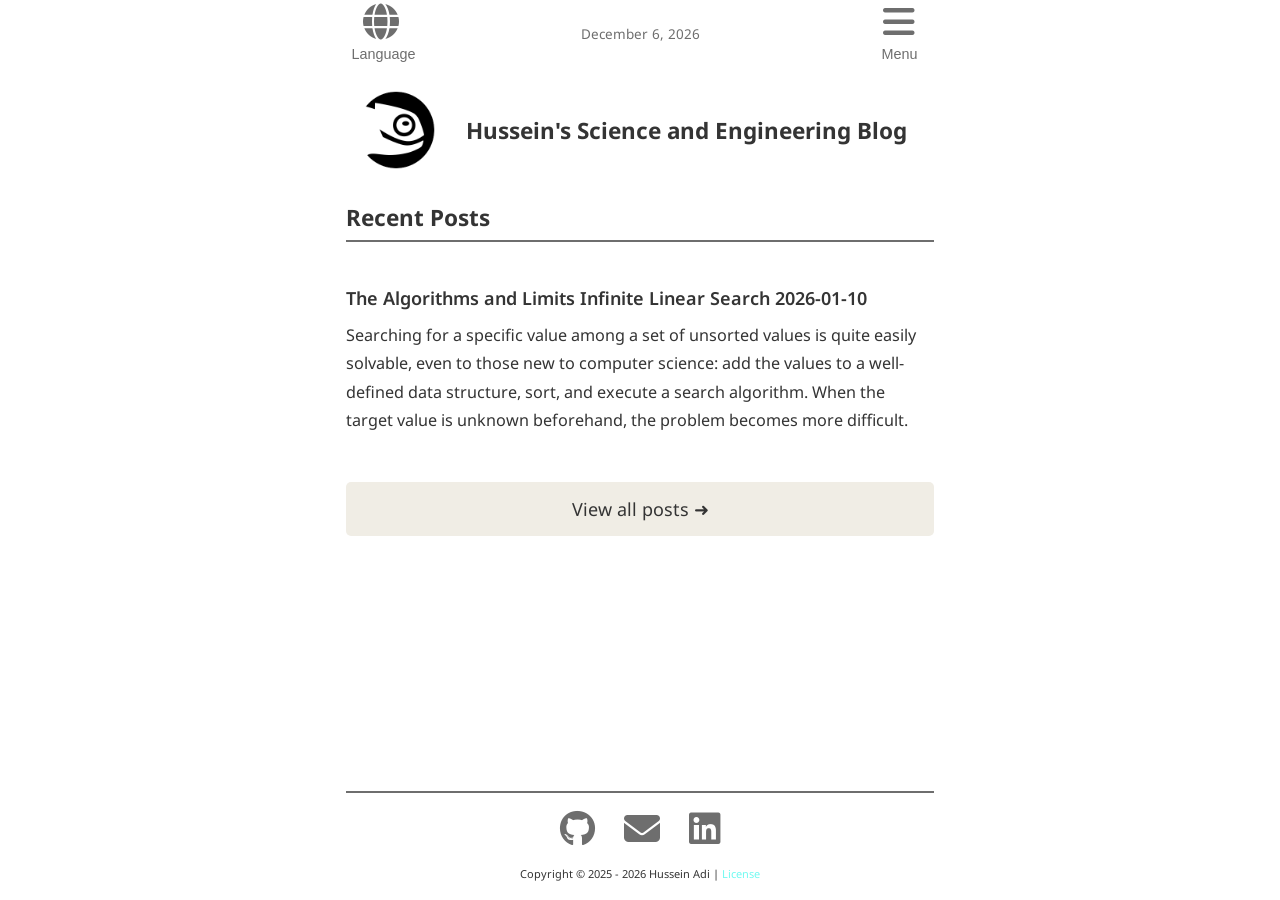
==== index.html @ 56f99940 "Initial commit for v2.6" ====
<!DOCTYPE html>
<html lang="en">
<head>
    
      <meta charset="UTF-8" />
  <meta name="viewport" content="width=device-width, initial-scale=1.0" />
  <meta name="description" content="Software developer." />
  <meta name="author" content="" />

  <meta name="robots" content="nofollow" />

  <link rel="preconnect" href="https://fonts.googleapis.com" />
  <link rel="preconnect" href="https://fonts.gstatic.com" crossorigin />
  <!-- <link
    href="https://fonts.googleapis.com/css2?family=Inter:ital,opsz,wght@0,14..32,100..900;1,14..32,100..900&display=swap"
    rel="stylesheet"
  /> -->

  <link rel="preconnect" href="https://fonts.googleapis.com">
  <link rel="preconnect" href="https://fonts.gstatic.com" crossorigin>
  <link href="https://fonts.googleapis.com/css2?family=Merriweather:ital,opsz,wght@0,18..144,300..900;1,18..144,300..900&display=swap" rel="stylesheet">

  <link href="https://fonts.googleapis.com/css2?family=Noto+Sans&family=Noto+Sans+JP&family=Noto+Sans+Arabic&display=swap" rel="stylesheet">


  <link rel="stylesheet" href="https://cdnjs.cloudflare.com/ajax/libs/font-awesome/6.5.0/css/all.min.css">


  <link
    rel="icon"
    href="/assets/images/favicon.ico"
    type="image/x-icon"
  />
  <link rel="stylesheet" href="/assets/css/main.css" />
  <script defer src="/assets/js/script.js"></script>

    <title>Hussein A &middot Software Developer</title>
</head>
<body>
    <div class="nav">
  <div class="nav-inner">
    
    <!-- Language Dropdown Toggle (Left) -->
    <button class="language-toggle" id="languageToggle" aria-label="Select language">
      <i class="fas fa-globe"></i>
      <div class="menu-icon-label">Language</div>
    </button>

    <a href="/">
      <div id="site-date" class="site-date">
        <!-- January 27, 2026 -->
      </div>
    </a>
    
    <!-- Burger Toggle (Right) -->
    <button class="burger" id="burgerToggle" aria-label="Toggle menu">
      <i class="fas fa-bars"></i>
      <div class="menu-icon-label">Menu</div>
    </button>

  </div>

  <!-- Language Dropdown Menu -->
  <div class="language-menu" id="languageMenu">
    <ul>
      <li><a href="/">English</a></li>
      <li><a href="/de">Deutsch</a></li>
      <!-- <li><a href="/fr">Français</a></li> -->
    </ul>
  </div>
</div>

<!-- Fullscreen Main Navigation Menu -->
<nav class="fullscreen-menu" id="mainMenu">
  <ul id="mainMenuList">
    <li><a href=/>Home</a></li>
    <!-- <li><a href="/experience"></a></li> -->
    <!-- <li><a href="/projects"></a></li> -->
    <li>
      <a href="/about">
      About
      </a>
    </li>
  </ul>
</nav>

    <section id="content">

        <div id="photo-title-container">
        <div class="avatar"
        style="background-image: url('/assets/images/image.png');">
        </div>
        <h1 id="avatar-title">
        Hussein's Science and Engineering Blog
        <br>
        
        </h1>
</div>

        <!--  -->




<div id="posts-container">
  <h1>Recent Posts</h1>
  <div class="hline-grey"></div>

  

    
    <a href="/2026/01/10/cs-dsa-infinite-linear-search-I.html">
      <div class="post-homecard">
          <!-- <div class="post-homecard-image"
          style="">
          </div> -->
        <div class="post-homecard-text">
              <h2 class="post-homecard-title">
                The Algorithms and Limits Infinite Linear Search
                <span style="font-size: var(--tech-font-size-base);">
                  2026-01-10
                </span>
              </h2>
              <p class="show-on-large">Searching for a specific value among a set of unsorted values is quite easily solvable, even to those new to computer science: add the values to a well-defined data structure, sort, and execute a search algorithm. When the target value is unknown beforehand, the problem becomes more difficult.</p>
        </div>
      </div>
    </a>
    

  
  <a href="/posts">
    <div class="lower-button">
        View all posts ➜
    </div>
  </a>
</div> 


    </section>
    <!-- FOOTER BEGIN -->
<div>
  <div class="hline-grey"></div>
  <div class="icon-container">
    <a href="https://github.com/ehrenamt" aria-label="GitHub">
      <i class="fab fa-github icon"></i>
    </a>
    <a href="mailto:applications.making780@passinbox.com" aria-label="Email">
      <i class="fas fa-envelope icon"></i>
    </a>
    <a href="https://www.linkedin.com/in/husseinca/" aria-label="LinkedIn">
      <i class="fab fa-linkedin icon"></i>
    </a>
  </div>

  <p style="font-size: 11px; padding: 10px 0 15px 0; text-align: center;">Copyright &copy; 2025 - 2026 Hussein Adi | <a href="/copyright"><span class="green-link-text">License</span></a></p>
</div>
<!-- FOOTER END -->

</body>
</html>
---- assets/css/main.css ----
.card-blog-preview{margin:25px 0}.pagination{display:flex;flex-direction:row;justify-content:space-between;width:100%}.pagination-item-wrapper{padding:0;width:33%;text-align:center}.spacer-pagination-bottom{height:10vh}li{list-style:none}.post-image{max-width:100%;height:auto;display:block}.post-title{font-weight:600}.post-content>p>img{display:block;margin:auto;max-width:100%}:root{--language-font-size-base: 1rem;--header-font-size-base: 20px;--introduction-header-font-size: 1.25rem;--card-header-font-size: 1.1rem;--fs-lang: 1rem;font-size:16px;--border-radius-a0: 5px;--body-padding: 20px;--lh-small: 1.75;--clr-bg-a0: #ffffff;--clr-bg-a1: #e1e1e1;--clr-surface-a0: #f0ede5;--clr-link-green: #72faf1;--clr-border-a0: #d3d3d3;--clr-font-a0: #1e1e1e;--clr-font-a0: #343434;--clr-font-a1: #6e6e6e;--clr-icon-a1: #6e6e6e}html{height:100%;width:100%;margin:0;padding:0;font-size:16px;font-family:"Noto Sans", "Noto Sans JP", "Noto Sans Arabic", sans-serif;font-optical-sizing:auto;font-style:normal;line-height:2;background-color:var(--clr-bg-a0);scroll-behavior:smooth;color:var(--clr-font-a0)}a{text-decoration:none;color:var(--clr-font-a0);padding:0;margin:0}h1,h2,h3,h4,h5,h6,.h1,.h2,.h3,.h4,.h5,.h6{margin-top:0;margin-bottom:0;color:var(--clr-font-a0);font-weight:600}.highlight table td{padding:5px}.highlight table pre{margin:0}.highlight .c,.highlight .ch,.highlight .cd,.highlight .cpf{color:#5e5d83;font-style:italic}.highlight .cm{color:#5e5d83;font-style:italic}.highlight .c1{color:#5e5d83;font-style:italic}.highlight .cp{color:#465457;font-weight:bold}.highlight .cs{color:#465457;font-weight:bold;font-style:italic}.highlight .err{color:#f8f8f2;background-color:#403d3d}.highlight .gi{color:#a6e22e}.highlight .gd{color:#f92672}.highlight .ge{color:#1b1d1e;font-style:italic}.highlight .gr{color:#f92672}.highlight .gt{color:#f92672}.highlight .gh{color:#403d3d}.highlight .go{color:#403d3d}.highlight .gp{color:#66d9ef}.highlight .gs{font-weight:bold}.highlight .gu{color:#465457}.highlight .k,.highlight .kv{color:#66d9ef;font-weight:bold}.highlight .kc{color:#66d9ef;font-weight:bold}.highlight .kd{color:#66d9ef;font-weight:bold}.highlight .kp{color:#66d9ef;font-weight:bold}.highlight .kr{color:#66d9ef;font-weight:bold}.highlight .kt{color:#66d9ef;font-weight:bold}.highlight .kn{color:#f92672;font-weight:bold}.highlight .ow{color:#f92672;font-weight:bold}.highlight .o{color:#f92672;font-weight:bold}.highlight .mf{color:#af87ff}.highlight .mh{color:#af87ff}.highlight .il{color:#af87ff}.highlight .mi{color:#af87ff}.highlight .mo{color:#af87ff}.highlight .m,.highlight .mb,.highlight .mx{color:#af87ff}.highlight .se{color:#af87ff}.highlight .sb{color:#d7d787}.highlight .sc{color:#d7d787}.highlight .sd{color:#d7d787}.highlight .s2{color:#d7d787}.highlight .sh{color:#d7d787}.highlight .si{color:#d7d787}.highlight .sx{color:#d7d787}.highlight .sr{color:#d7d787}.highlight .s1{color:#d7d787}.highlight .ss{color:#d7d787}.highlight .s,.highlight .sa,.highlight .dl{color:#d7d787}.highlight .na{color:#a6e22e}.highlight .nc{color:#a6e22e;font-weight:bold}.highlight .nd{color:#a6e22e;font-weight:bold}.highlight .ne{color:#a6e22e;font-weight:bold}.highlight .nf,.highlight .fm{color:#a6e22e;font-weight:bold}.highlight .no{color:#66d9ef}.highlight .bp{color:#f8f8f2}.highlight .nb{color:#f8f8f2}.highlight .ni{color:#f8f8f2}.highlight .nn{color:#f8f8f2}.highlight .vc{color:#f8f8f2}.highlight .vg{color:#f8f8f2}.highlight .vi{color:#f8f8f2}.highlight .nv,.highlight .vm{color:#f8f8f2}.highlight .w{color:#f8f8f2}.highlight .nl{color:#f8f8f2;font-weight:bold}.highlight .nt{color:#f92672}.highlight{color:#f8f8f2;background-color:#1b1d1e}code{max-width:100%;text-wrap-mode:wrap}.language-toggle{background:none;border:none;color:var(--clr-icon-a1);cursor:pointer;font-size:2rem;width:70px}i.fas,i.fab{font-size:2rem}.language-menu{position:absolute;top:50px;left:var(--body-padding);border-radius:6px;box-shadow:0 4px 10px rgba(0,0,0,0.2);max-height:0;opacity:0;overflow:hidden;transition:all 0.3s ease;z-index:999;background-color:var(--clr-bg-a0)}.language-menu ul{list-style:none;margin:0;padding:0.5rem 0}.language-menu li a{display:block;padding:0.5rem 1rem;text-decoration:none;transition:all 0.05s ease-in-out;color:var(--clr-font-a0)}.language-menu li a:hover{background-color:#f0f0f0}.burger{background:none;border:none;font-size:2rem;color:var(--clr-icon-a1);cursor:pointer;width:70px}.fullscreen-menu{position:fixed;top:0;left:0;height:100vh;width:100%;background-color:white;color:var(--clr-font-a0);display:flex;align-items:center;justify-content:center;transform:translateY(-100%);transition:transform 0.4s ease-in-out;z-index:900}.fullscreen-menu ul{list-style:none;padding:0;text-align:center}.fullscreen-menu li{margin:1rem 0}.fullscreen-menu a{color:var(--clr-font-a0);text-decoration:none;font-size:1.5rem;transition:all 0.3s ease-in-out}.fullscreen-menu a:hover{color:#72faf1}body.language-open .language-menu{max-height:300px;opacity:1}body.menu-open .fullscreen-menu{transform:translateY(0)}.menu-icon-label{margin-top:2px;font-size:0.8rem}.site-date{text-align:center;font-size:0.75rem;padding-top:4px;flex:1;color:var(--clr-font-a1)}.footer-spacer{height:30px;width:100%}.icon{margin:0 12px;font-size:22px;color:var(--clr-icon-a1)}.icon-container{text-align:center;margin:1rem 0 0 0}body{min-height:100dvh;padding:0;margin:0;padding-left:var(--body-padding);padding-right:var(--body-padding);color:var(--clr-font-a0);overflow-x:hidden;scroll-behavior:smooth;display:flex;flex-direction:column;flex:1}h1{margin:0;font-weight:700;font-size:var(--introduction-header-font-size);color:var(--clr-font-a0);position:relative}h2{margin:0;font-weight:600;font-size:var(--fs-home-card-header);color:var(--clr-font-a0)}p{font-weight:400;font-size:0.9rem;color:var(--clr-font-a0);position:relative;margin:0;padding-top:7px;padding-bottom:7px}p.jp{font-weight:400;letter-spacing:2px}.nav{position:fixed;top:0;left:0;width:100%;display:flex;flex-direction:column;justify-content:center;background-color:var(--sheer-bg);backdrop-filter:blur(20px);-webkit-backdrop-filter:blur(20px);z-index:1000}.nav-inner{display:flex;align-items:center;justify-content:space-between;padding-left:var(--body-padding);padding-right:var(--body-padding);height:64px}section#content{box-sizing:border-box;height:100%;width:100%;padding-top:60px;padding-bottom:50px;display:flex;flex-direction:column;flex:1}#photo-title-container{display:flex;flex-direction:row;margin-bottom:20px;margin-top:50px}.avatar{width:75px;height:75px;border-radius:50%;background-size:cover;background-position:left;background-repeat:no-repeat;display:inline-block;margin-right:20px;flex-shrink:0}#avatar-title{margin:auto 0}li.language-selector-item{padding-left:5px;padding-right:5px}.hline-grey{min-height:2px;height:2px;padding:0;margin:0;background-color:var(--clr-icon-a1)}.spacer{height:20vh;width:100%}.lower-button{margin:1rem auto;padding:0.5rem 1rem;background-color:var(--clr-surface-a0);border-radius:var(--border-radius-a0);font-size:var(--fs-home-card-header);text-align:center}body.language-open .language-menu{max-height:300px;opacity:1}body.menu-open .fullscreen-menu{transform:translateY(0)}.green-link-text{color:var(--clr-link-green)}.post-homecard{margin:2rem 0}@media (min-width: 992px){:root{font-size:18px;--body-padding: clamp(140px, 27vw, 4000px)}body{padding-left:var(--body-padding);padding-right:var(--body-padding)}section#content{padding-top:80px}.vertical-section{padding-top:16px}#photo-title-container{margin-top:0px;margin-bottom:15px}.avatar{height:100px;width:100px}.post-homecard{margin:2.25rem 0;line-height:var(--lh-small)}}
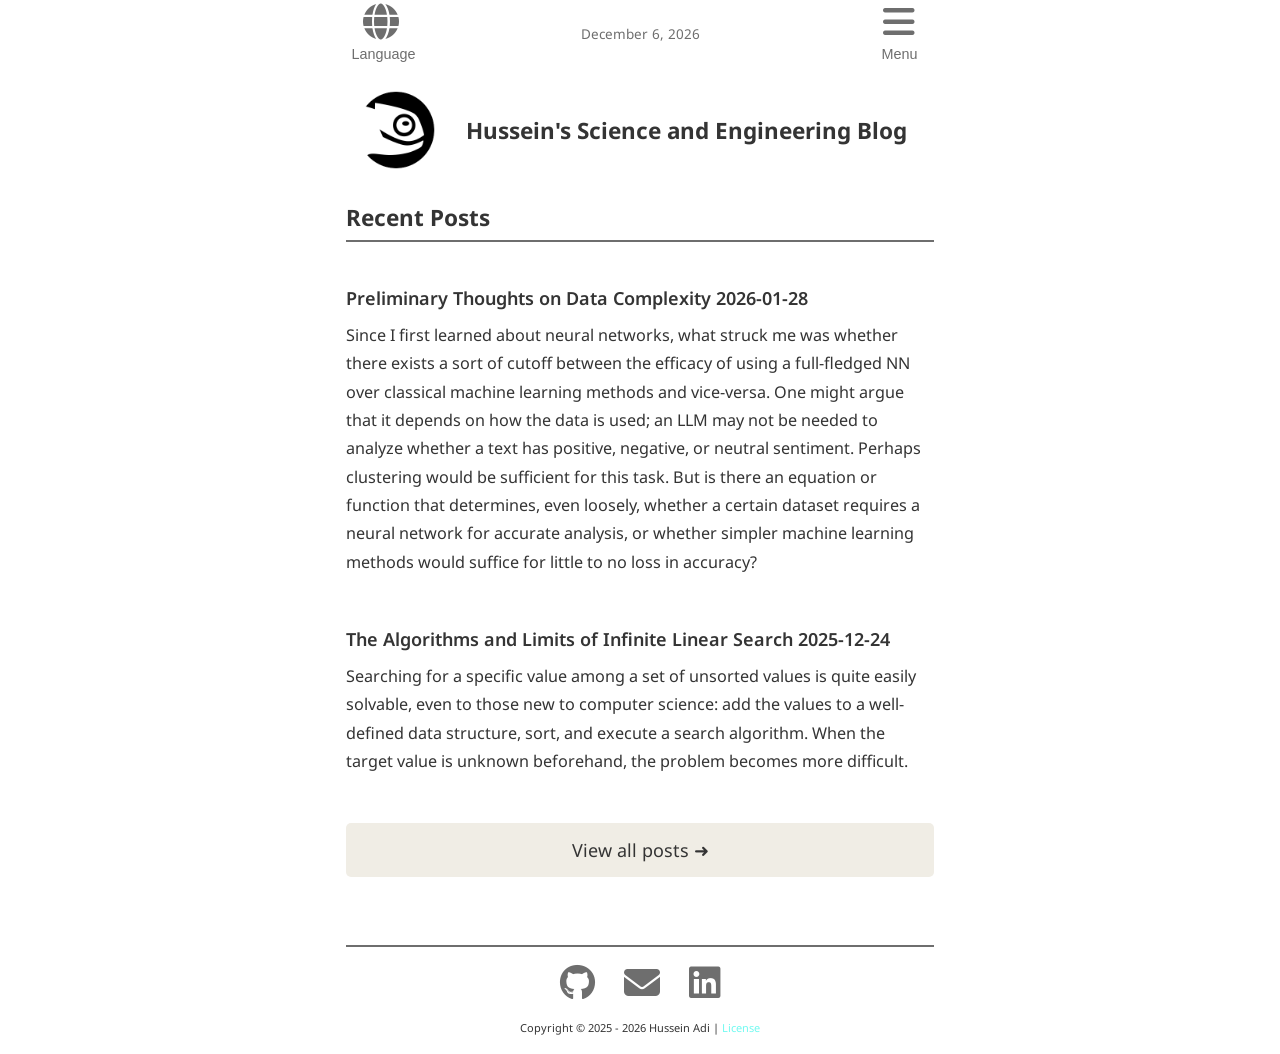
==== commit 71577e3f: "New post." ====
--- a/index.html
+++ b/index.html
@@ -52,7 +52,7 @@
 
     <a href="/">
       <div id="site-date" class="site-date">
-        <!-- January 27, 2026 -->
+        <!-- January 29, 2026 -->
       </div>
     </a>
     
@@ -113,16 +113,33 @@
   
 
     
-    <a href="/2026/01/10/cs-dsa-infinite-linear-search-I.html">
+    <a href="/2026/01/28/cs-dta-preliminary-thoughts-on-data-complexity-I.html">
       <div class="post-homecard">
           <!-- <div class="post-homecard-image"
           style="">
           </div> -->
         <div class="post-homecard-text">
               <h2 class="post-homecard-title">
-                The Algorithms and Limits Infinite Linear Search
+                Preliminary Thoughts on Data Complexity
                 <span style="font-size: var(--tech-font-size-base);">
-                  2026-01-10
+                  2026-01-28
+                </span>
+              </h2>
+              <p class="show-on-large">Since I first learned about neural networks, what struck me was whether there exists a sort of cutoff between the efficacy of using a full-fledged NN over classical machine learning methods and vice-versa. One might argue that it depends on how the data is used; an LLM may not be needed to analyze whether a text has positive, negative, or neutral sentiment. Perhaps clustering would be sufficient for this task. But is there an equation or function that determines, even loosely, whether a certain dataset requires a neural network for accurate analysis, or whether simpler machine learning methods would suffice for little to no loss in accuracy?</p>
+        </div>
+      </div>
+    </a>
+    
+    <a href="/2025/12/24/cs-dsa-infinite-linear-search-I.html">
+      <div class="post-homecard">
+          <!-- <div class="post-homecard-image"
+          style="">
+          </div> -->
+        <div class="post-homecard-text">
+              <h2 class="post-homecard-title">
+                The Algorithms and Limits of Infinite Linear Search
+                <span style="font-size: var(--tech-font-size-base);">
+                  2025-12-24
                 </span>
               </h2>
               <p class="show-on-large">Searching for a specific value among a set of unsorted values is quite easily solvable, even to those new to computer science: add the values to a well-defined data structure, sort, and execute a search algorithm. When the target value is unknown beforehand, the problem becomes more difficult.</p>
--- a/assets/css/main.css
+++ b/assets/css/main.css
@@ -1 +1 @@
-.card-blog-preview{margin:25px 0}.pagination{display:flex;flex-direction:row;justify-content:space-between;width:100%}.pagination-item-wrapper{padding:0;width:33%;text-align:center}.spacer-pagination-bottom{height:10vh}li{list-style:none}.post-image{max-width:100%;height:auto;display:block}.post-title{font-weight:600}.post-content>p>img{display:block;margin:auto;max-width:100%}:root{--language-font-size-base: 1rem;--header-font-size-base: 20px;--introduction-header-font-size: 1.25rem;--card-header-font-size: 1.1rem;--fs-lang: 1rem;font-size:16px;--border-radius-a0: 5px;--body-padding: 20px;--lh-small: 1.75;--clr-bg-a0: #ffffff;--clr-bg-a1: #e1e1e1;--clr-surface-a0: #f0ede5;--clr-link-green: #72faf1;--clr-border-a0: #d3d3d3;--clr-font-a0: #1e1e1e;--clr-font-a0: #343434;--clr-font-a1: #6e6e6e;--clr-icon-a1: #6e6e6e}html{height:100%;width:100%;margin:0;padding:0;font-size:16px;font-family:"Noto Sans", "Noto Sans JP", "Noto Sans Arabic", sans-serif;font-optical-sizing:auto;font-style:normal;line-height:2;background-color:var(--clr-bg-a0);scroll-behavior:smooth;color:var(--clr-font-a0)}a{text-decoration:none;color:var(--clr-font-a0);padding:0;margin:0}h1,h2,h3,h4,h5,h6,.h1,.h2,.h3,.h4,.h5,.h6{margin-top:0;margin-bottom:0;color:var(--clr-font-a0);font-weight:600}.highlight table td{padding:5px}.highlight table pre{margin:0}.highlight .c,.highlight .ch,.highlight .cd,.highlight .cpf{color:#5e5d83;font-style:italic}.highlight .cm{color:#5e5d83;font-style:italic}.highlight .c1{color:#5e5d83;font-style:italic}.highlight .cp{color:#465457;font-weight:bold}.highlight .cs{color:#465457;font-weight:bold;font-style:italic}.highlight .err{color:#f8f8f2;background-color:#403d3d}.highlight .gi{color:#a6e22e}.highlight .gd{color:#f92672}.highlight .ge{color:#1b1d1e;font-style:italic}.highlight .gr{color:#f92672}.highlight .gt{color:#f92672}.highlight .gh{color:#403d3d}.highlight .go{color:#403d3d}.highlight .gp{color:#66d9ef}.highlight .gs{font-weight:bold}.highlight .gu{color:#465457}.highlight .k,.highlight .kv{color:#66d9ef;font-weight:bold}.highlight .kc{color:#66d9ef;font-weight:bold}.highlight .kd{color:#66d9ef;font-weight:bold}.highlight .kp{color:#66d9ef;font-weight:bold}.highlight .kr{color:#66d9ef;font-weight:bold}.highlight .kt{color:#66d9ef;font-weight:bold}.highlight .kn{color:#f92672;font-weight:bold}.highlight .ow{color:#f92672;font-weight:bold}.highlight .o{color:#f92672;font-weight:bold}.highlight .mf{color:#af87ff}.highlight .mh{color:#af87ff}.highlight .il{color:#af87ff}.highlight .mi{color:#af87ff}.highlight .mo{color:#af87ff}.highlight .m,.highlight .mb,.highlight .mx{color:#af87ff}.highlight .se{color:#af87ff}.highlight .sb{color:#d7d787}.highlight .sc{color:#d7d787}.highlight .sd{color:#d7d787}.highlight .s2{color:#d7d787}.highlight .sh{color:#d7d787}.highlight .si{color:#d7d787}.highlight .sx{color:#d7d787}.highlight .sr{color:#d7d787}.highlight .s1{color:#d7d787}.highlight .ss{color:#d7d787}.highlight .s,.highlight .sa,.highlight .dl{color:#d7d787}.highlight .na{color:#a6e22e}.highlight .nc{color:#a6e22e;font-weight:bold}.highlight .nd{color:#a6e22e;font-weight:bold}.highlight .ne{color:#a6e22e;font-weight:bold}.highlight .nf,.highlight .fm{color:#a6e22e;font-weight:bold}.highlight .no{color:#66d9ef}.highlight .bp{color:#f8f8f2}.highlight .nb{color:#f8f8f2}.highlight .ni{color:#f8f8f2}.highlight .nn{color:#f8f8f2}.highlight .vc{color:#f8f8f2}.highlight .vg{color:#f8f8f2}.highlight .vi{color:#f8f8f2}.highlight .nv,.highlight .vm{color:#f8f8f2}.highlight .w{color:#f8f8f2}.highlight .nl{color:#f8f8f2;font-weight:bold}.highlight .nt{color:#f92672}.highlight{color:#f8f8f2;background-color:#1b1d1e}code{max-width:100%;text-wrap-mode:wrap}.language-toggle{background:none;border:none;color:var(--clr-icon-a1);cursor:pointer;font-size:2rem;width:70px}i.fas,i.fab{font-size:2rem}.language-menu{position:absolute;top:50px;left:var(--body-padding);border-radius:6px;box-shadow:0 4px 10px rgba(0,0,0,0.2);max-height:0;opacity:0;overflow:hidden;transition:all 0.3s ease;z-index:999;background-color:var(--clr-bg-a0)}.language-menu ul{list-style:none;margin:0;padding:0.5rem 0}.language-menu li a{display:block;padding:0.5rem 1rem;text-decoration:none;transition:all 0.05s ease-in-out;color:var(--clr-font-a0)}.language-menu li a:hover{background-color:#f0f0f0}.burger{background:none;border:none;font-size:2rem;color:var(--clr-icon-a1);cursor:pointer;width:70px}.fullscreen-menu{position:fixed;top:0;left:0;height:100vh;width:100%;background-color:white;color:var(--clr-font-a0);display:flex;align-items:center;justify-content:center;transform:translateY(-100%);transition:transform 0.4s ease-in-out;z-index:900}.fullscreen-menu ul{list-style:none;padding:0;text-align:center}.fullscreen-menu li{margin:1rem 0}.fullscreen-menu a{color:var(--clr-font-a0);text-decoration:none;font-size:1.5rem;transition:all 0.3s ease-in-out}.fullscreen-menu a:hover{color:#72faf1}body.language-open .language-menu{max-height:300px;opacity:1}body.menu-open .fullscreen-menu{transform:translateY(0)}.menu-icon-label{margin-top:2px;font-size:0.8rem}.site-date{text-align:center;font-size:0.75rem;padding-top:4px;flex:1;color:var(--clr-font-a1)}.footer-spacer{height:30px;width:100%}.icon{margin:0 12px;font-size:22px;color:var(--clr-icon-a1)}.icon-container{text-align:center;margin:1rem 0 0 0}body{min-height:100dvh;padding:0;margin:0;padding-left:var(--body-padding);padding-right:var(--body-padding);color:var(--clr-font-a0);overflow-x:hidden;scroll-behavior:smooth;display:flex;flex-direction:column;flex:1}h1{margin:0;font-weight:700;font-size:var(--introduction-header-font-size);color:var(--clr-font-a0);position:relative}h2{margin:0;font-weight:600;font-size:var(--fs-home-card-header);color:var(--clr-font-a0)}p{font-weight:400;font-size:0.9rem;color:var(--clr-font-a0);position:relative;margin:0;padding-top:7px;padding-bottom:7px}p.jp{font-weight:400;letter-spacing:2px}.nav{position:fixed;top:0;left:0;width:100%;display:flex;flex-direction:column;justify-content:center;background-color:var(--sheer-bg);backdrop-filter:blur(20px);-webkit-backdrop-filter:blur(20px);z-index:1000}.nav-inner{display:flex;align-items:center;justify-content:space-between;padding-left:var(--body-padding);padding-right:var(--body-padding);height:64px}section#content{box-sizing:border-box;height:100%;width:100%;padding-top:60px;padding-bottom:50px;display:flex;flex-direction:column;flex:1}#photo-title-container{display:flex;flex-direction:row;margin-bottom:20px;margin-top:50px}.avatar{width:75px;height:75px;border-radius:50%;background-size:cover;background-position:left;background-repeat:no-repeat;display:inline-block;margin-right:20px;flex-shrink:0}#avatar-title{margin:auto 0}li.language-selector-item{padding-left:5px;padding-right:5px}.hline-grey{min-height:2px;height:2px;padding:0;margin:0;background-color:var(--clr-icon-a1)}.spacer{height:20vh;width:100%}.lower-button{margin:1rem auto;padding:0.5rem 1rem;background-color:var(--clr-surface-a0);border-radius:var(--border-radius-a0);font-size:var(--fs-home-card-header);text-align:center}body.language-open .language-menu{max-height:300px;opacity:1}body.menu-open .fullscreen-menu{transform:translateY(0)}.green-link-text{color:var(--clr-link-green)}.post-homecard{margin:2rem 0}@media (min-width: 992px){:root{font-size:18px;--body-padding: clamp(140px, 27vw, 4000px)}body{padding-left:var(--body-padding);padding-right:var(--body-padding)}section#content{padding-top:80px}.vertical-section{padding-top:16px}#photo-title-container{margin-top:0px;margin-bottom:15px}.avatar{height:100px;width:100px}.post-homecard{margin:2.25rem 0;line-height:var(--lh-small)}}
+.card-blog-preview{margin:25px 0}.pagination{display:flex;flex-direction:row;justify-content:space-between;width:100%}.pagination-item-wrapper{padding:0;width:33%;text-align:center}.spacer-pagination-bottom{height:10vh}li{list-style:none}.post-image{max-width:100%;height:auto;display:block}.post-title{font-weight:600}.post-content>p>img{display:block;margin:auto;max-width:100%}:root{--language-font-size-base: 1rem;--header-font-size-base: 20px;--introduction-header-font-size: 1.25rem;--card-header-font-size: 1.1rem;--fs-lang: 1rem;font-size:16px;--border-radius-a0: 5px;--body-padding: 20px;--lh-small: 1.75;--clr-bg-a0: #ffffff;--clr-bg-a1: #e1e1e1;--clr-surface-a0: #f0ede5;--clr-link-green: #72faf1;--clr-border-a0: #d3d3d3;--clr-font-a0: #1e1e1e;--clr-font-a0: #343434;--clr-font-a1: #6e6e6e;--clr-icon-a1: #6e6e6e}html{height:100%;width:100%;margin:0;padding:0;font-size:16px;font-family:"Noto Sans", "Noto Sans JP", "Noto Sans Arabic", sans-serif;font-optical-sizing:auto;font-style:normal;line-height:2;background-color:var(--clr-bg-a0);scroll-behavior:smooth;color:var(--clr-font-a0)}a{text-decoration:none;color:var(--clr-font-a0);padding:0;margin:0}h1,h2,h3,h4,h5,h6,.h1,.h2,.h3,.h4,.h5,.h6{margin-top:0;margin-bottom:0;color:var(--clr-font-a0);font-weight:600}.highlight table td{padding:5px}.highlight table pre{margin:0}.highlight .c,.highlight .ch,.highlight .cd,.highlight .cpf{color:#5e5d83;font-style:italic}.highlight .cm{color:#5e5d83;font-style:italic}.highlight .c1{color:#5e5d83;font-style:italic}.highlight .cp{color:#465457;font-weight:bold}.highlight .cs{color:#465457;font-weight:bold;font-style:italic}.highlight .err{color:#f8f8f2;background-color:#403d3d}.highlight .gi{color:#a6e22e}.highlight .gd{color:#f92672}.highlight .ge{color:#1b1d1e;font-style:italic}.highlight .gr{color:#f92672}.highlight .gt{color:#f92672}.highlight .gh{color:#403d3d}.highlight .go{color:#403d3d}.highlight .gp{color:#66d9ef}.highlight .gs{font-weight:bold}.highlight .gu{color:#465457}.highlight .k,.highlight .kv{color:#66d9ef;font-weight:bold}.highlight .kc{color:#66d9ef;font-weight:bold}.highlight .kd{color:#66d9ef;font-weight:bold}.highlight .kp{color:#66d9ef;font-weight:bold}.highlight .kr{color:#66d9ef;font-weight:bold}.highlight .kt{color:#66d9ef;font-weight:bold}.highlight .kn{color:#f92672;font-weight:bold}.highlight .ow{color:#f92672;font-weight:bold}.highlight .o{color:#f92672;font-weight:bold}.highlight .mf{color:#af87ff}.highlight .mh{color:#af87ff}.highlight .il{color:#af87ff}.highlight .mi{color:#af87ff}.highlight .mo{color:#af87ff}.highlight .m,.highlight .mb,.highlight .mx{color:#af87ff}.highlight .se{color:#af87ff}.highlight .sb{color:#d7d787}.highlight .sc{color:#d7d787}.highlight .sd{color:#d7d787}.highlight .s2{color:#d7d787}.highlight .sh{color:#d7d787}.highlight .si{color:#d7d787}.highlight .sx{color:#d7d787}.highlight .sr{color:#d7d787}.highlight .s1{color:#d7d787}.highlight .ss{color:#d7d787}.highlight .s,.highlight .sa,.highlight .dl{color:#d7d787}.highlight .na{color:#a6e22e}.highlight .nc{color:#a6e22e;font-weight:bold}.highlight .nd{color:#a6e22e;font-weight:bold}.highlight .ne{color:#a6e22e;font-weight:bold}.highlight .nf,.highlight .fm{color:#a6e22e;font-weight:bold}.highlight .no{color:#66d9ef}.highlight .bp{color:#f8f8f2}.highlight .nb{color:#f8f8f2}.highlight .ni{color:#f8f8f2}.highlight .nn{color:#f8f8f2}.highlight .vc{color:#f8f8f2}.highlight .vg{color:#f8f8f2}.highlight .vi{color:#f8f8f2}.highlight .nv,.highlight .vm{color:#f8f8f2}.highlight .w{color:#f8f8f2}.highlight .nl{color:#f8f8f2;font-weight:bold}.highlight .nt{color:#f92672}.highlight{color:#f8f8f2;background-color:#1b1d1e}code{max-width:100%;text-wrap-mode:wrap}.language-toggle{background:none;border:none;color:var(--clr-icon-a1);cursor:pointer;font-size:2rem;width:70px}i.fas,i.fab{font-size:2rem}.language-menu{position:absolute;top:50px;left:var(--body-padding);border-radius:6px;box-shadow:0 4px 10px rgba(0,0,0,0.2);max-height:0;opacity:0;overflow:hidden;transition:all 0.3s ease;z-index:999;background-color:var(--clr-bg-a0)}.language-menu ul{list-style:none;margin:0;padding:0.5rem 0}.language-menu li a{display:block;padding:0.5rem 1rem;text-decoration:none;transition:all 0.05s ease-in-out;color:var(--clr-font-a0)}.language-menu li a:hover{background-color:#f0f0f0}.burger{background:none;border:none;font-size:2rem;color:var(--clr-icon-a1);cursor:pointer;width:70px}.fullscreen-menu{position:fixed;top:0;left:0;height:100vh;width:100%;background-color:white;color:var(--clr-font-a0);display:flex;align-items:center;justify-content:center;transform:translateY(-100%);transition:transform 0.4s ease-in-out;z-index:900}.fullscreen-menu ul{list-style:none;padding:0;text-align:center}.fullscreen-menu li{margin:1rem 0}.fullscreen-menu a{color:var(--clr-font-a0);text-decoration:none;font-size:1.5rem;transition:all 0.3s ease-in-out}.fullscreen-menu a:hover{color:#72faf1}body.language-open .language-menu{max-height:300px;opacity:1}body.menu-open .fullscreen-menu{transform:translateY(0)}.menu-icon-label{margin-top:2px;font-size:0.8rem}.site-date{text-align:center;font-size:0.75rem;padding-top:4px;flex:1;color:var(--clr-font-a1)}.footer-spacer{height:30px;width:100%}.icon{margin:0 12px;font-size:22px;color:var(--clr-icon-a1)}.icon-container{text-align:center;margin:1rem 0 0 0}body{min-height:100dvh;padding:0;margin:0;padding-left:var(--body-padding);padding-right:var(--body-padding);color:var(--clr-font-a0);overflow-x:hidden;scroll-behavior:smooth;display:flex;flex-direction:column;flex:1}h1{margin:0;font-weight:700;font-size:var(--introduction-header-font-size);color:var(--clr-font-a0);position:relative}h2{margin:0;font-weight:600;font-size:var(--fs-home-card-header);color:var(--clr-font-a0)}p{font-weight:400;font-size:0.9rem;color:var(--clr-font-a0);position:relative;margin:0;padding-top:7px;padding-bottom:7px}p.jp{font-weight:400;letter-spacing:2px}.nav{position:fixed;top:0;left:0;width:100%;display:flex;flex-direction:column;justify-content:center;background-color:var(--sheer-bg);backdrop-filter:blur(20px);-webkit-backdrop-filter:blur(20px);z-index:1000}.nav-inner{display:flex;align-items:center;justify-content:space-between;padding-left:var(--body-padding);padding-right:var(--body-padding);height:64px}section#content{box-sizing:border-box;height:100%;width:100%;padding-top:75px;padding-bottom:50px;display:flex;flex-direction:column;flex:1}#photo-title-container{display:flex;flex-direction:row;margin-bottom:20px;margin-top:50px}.avatar{width:75px;height:75px;border-radius:50%;background-size:cover;background-position:left;background-repeat:no-repeat;display:inline-block;margin-right:20px;flex-shrink:0}#avatar-title{margin:auto 0}li.language-selector-item{padding-left:5px;padding-right:5px}.hline-grey{min-height:2px;height:2px;padding:0;margin:0;background-color:var(--clr-icon-a1)}.spacer{height:20vh;width:100%}.lower-button{margin:1rem auto;padding:0.5rem 1rem;background-color:var(--clr-surface-a0);border-radius:var(--border-radius-a0);font-size:var(--fs-home-card-header);text-align:center}body.language-open .language-menu{max-height:300px;opacity:1}body.menu-open .fullscreen-menu{transform:translateY(0)}.green-link-text{color:var(--clr-link-green)}.post-homecard{margin:2rem 0}@media (min-width: 992px){:root{font-size:18px;--body-padding: clamp(140px, 27vw, 4000px)}body{padding-left:var(--body-padding);padding-right:var(--body-padding)}section#content{padding-top:80px}.vertical-section{padding-top:16px}#photo-title-container{margin-top:0px;margin-bottom:15px}.avatar{height:100px;width:100px}.post-homecard{margin:2.25rem 0;line-height:var(--lh-small)}}
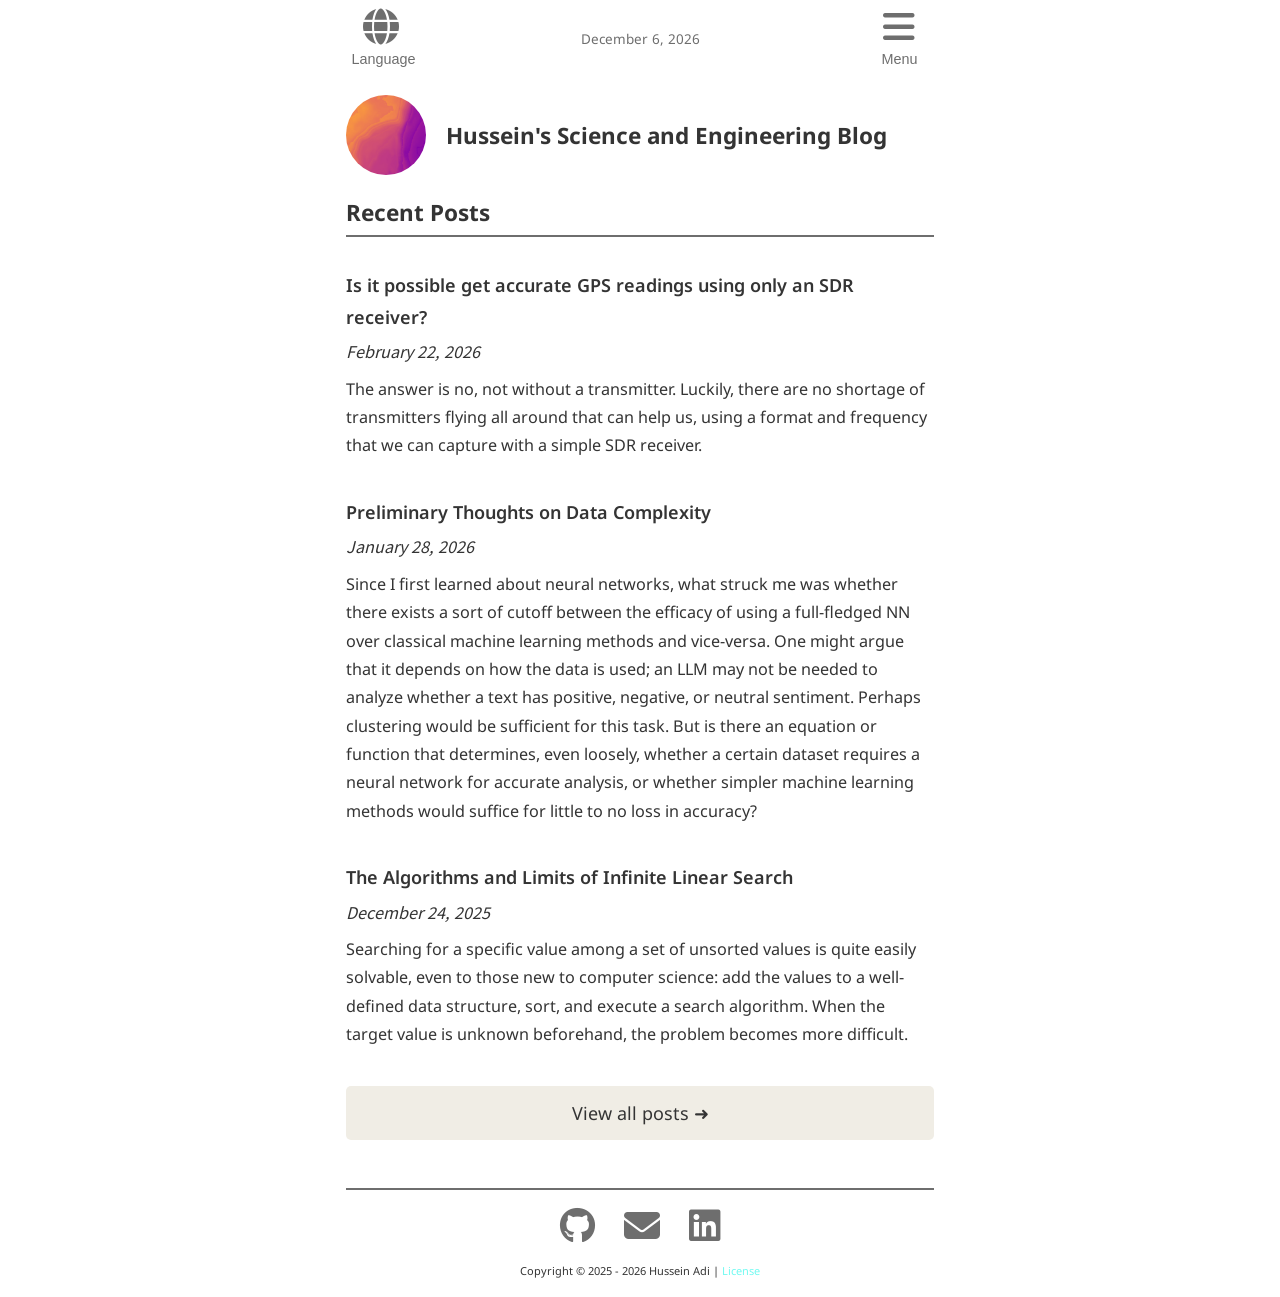
==== commit 4ae63b3e: "New post on SDRs." ====
--- a/index.html
+++ b/index.html
@@ -8,17 +8,10 @@
     
       <meta charset="UTF-8" />
   <meta name="viewport" content="width=device-width, initial-scale=1.0" />
-  <meta name="description" content="Software developer." />
+  <meta name="description" content="A technical blog focusing mostly on computer science, engineering, and urban spaces." />
   <meta name="author" content="" />
 
   <meta name="robots" content="nofollow" />
-
-  <link rel="preconnect" href="https://fonts.googleapis.com" />
-  <link rel="preconnect" href="https://fonts.gstatic.com" crossorigin />
-  <!-- <link
-    href="https://fonts.googleapis.com/css2?family=Inter:ital,opsz,wght@0,14..32,100..900;1,14..32,100..900&display=swap"
-    rel="stylesheet"
-  /> -->
 
   <link rel="preconnect" href="https://fonts.googleapis.com">
   <link rel="preconnect" href="https://fonts.gstatic.com" crossorigin>
@@ -32,7 +25,7 @@
 
   <link
     rel="icon"
-    href="/assets/images/favicon.ico"
+    href="/assets/images/favicon.png"
     type="image/x-icon"
   />
   <link rel="stylesheet" href="/assets/css/main.css" />
@@ -52,7 +45,7 @@
 
     <a href="/">
       <div id="site-date" class="site-date">
-        <!-- January 29, 2026 -->
+        <!-- February 22, 2026 -->
       </div>
     </a>
     
@@ -113,6 +106,25 @@
   
 
     
+    <a href="/2026/02/22/avia-gps-coordinates-from-sdr-I.html">
+      <div class="post-homecard">
+          <!-- <div class="post-homecard-image"
+          style="">
+          </div> -->
+        <div class="post-homecard-text">
+              <h2 class="post-homecard-title">
+                Is it possible get accurate GPS readings using only an SDR receiver?
+                
+              </h2>
+              <p>
+                  <!-- 2026-02-22 -->
+                  <i>February 22, 2026</i>
+              </p>
+              <p class="show-on-large">The answer is no, not without a transmitter. Luckily, there are no shortage of transmitters flying all around that can help us, using a format and frequency that we can capture with a simple SDR receiver.</p>
+        </div>
+      </div>
+    </a>
+    
     <a href="/2026/01/28/cs-dta-preliminary-thoughts-on-data-complexity-I.html">
       <div class="post-homecard">
           <!-- <div class="post-homecard-image"
@@ -121,10 +133,12 @@
         <div class="post-homecard-text">
               <h2 class="post-homecard-title">
                 Preliminary Thoughts on Data Complexity
-                <span style="font-size: var(--tech-font-size-base);">
-                  2026-01-28
-                </span>
+                
               </h2>
+              <p>
+                  <!-- 2026-01-28 -->
+                  <i>January 28, 2026</i>
+              </p>
               <p class="show-on-large">Since I first learned about neural networks, what struck me was whether there exists a sort of cutoff between the efficacy of using a full-fledged NN over classical machine learning methods and vice-versa. One might argue that it depends on how the data is used; an LLM may not be needed to analyze whether a text has positive, negative, or neutral sentiment. Perhaps clustering would be sufficient for this task. But is there an equation or function that determines, even loosely, whether a certain dataset requires a neural network for accurate analysis, or whether simpler machine learning methods would suffice for little to no loss in accuracy?</p>
         </div>
       </div>
@@ -138,10 +152,12 @@
         <div class="post-homecard-text">
               <h2 class="post-homecard-title">
                 The Algorithms and Limits of Infinite Linear Search
-                <span style="font-size: var(--tech-font-size-base);">
-                  2025-12-24
-                </span>
+                
               </h2>
+              <p>
+                  <!-- 2025-12-24 -->
+                  <i>December 24, 2025</i>
+              </p>
               <p class="show-on-large">Searching for a specific value among a set of unsorted values is quite easily solvable, even to those new to computer science: add the values to a well-defined data structure, sort, and execute a search algorithm. When the target value is unknown beforehand, the problem becomes more difficult.</p>
         </div>
       </div>
--- a/assets/css/main.css
+++ b/assets/css/main.css
@@ -1 +1 @@
-.card-blog-preview{margin:25px 0}.pagination{display:flex;flex-direction:row;justify-content:space-between;width:100%}.pagination-item-wrapper{padding:0;width:33%;text-align:center}.spacer-pagination-bottom{height:10vh}li{list-style:none}.post-image{max-width:100%;height:auto;display:block}.post-title{font-weight:600}.post-content>p>img{display:block;margin:auto;max-width:100%}:root{--language-font-size-base: 1rem;--header-font-size-base: 20px;--introduction-header-font-size: 1.25rem;--card-header-font-size: 1.1rem;--fs-lang: 1rem;font-size:16px;--border-radius-a0: 5px;--body-padding: 20px;--lh-small: 1.75;--clr-bg-a0: #ffffff;--clr-bg-a1: #e1e1e1;--clr-surface-a0: #f0ede5;--clr-link-green: #72faf1;--clr-border-a0: #d3d3d3;--clr-font-a0: #1e1e1e;--clr-font-a0: #343434;--clr-font-a1: #6e6e6e;--clr-icon-a1: #6e6e6e}html{height:100%;width:100%;margin:0;padding:0;font-size:16px;font-family:"Noto Sans", "Noto Sans JP", "Noto Sans Arabic", sans-serif;font-optical-sizing:auto;font-style:normal;line-height:2;background-color:var(--clr-bg-a0);scroll-behavior:smooth;color:var(--clr-font-a0)}a{text-decoration:none;color:var(--clr-font-a0);padding:0;margin:0}h1,h2,h3,h4,h5,h6,.h1,.h2,.h3,.h4,.h5,.h6{margin-top:0;margin-bottom:0;color:var(--clr-font-a0);font-weight:600}.highlight table td{padding:5px}.highlight table pre{margin:0}.highlight .c,.highlight .ch,.highlight .cd,.highlight .cpf{color:#5e5d83;font-style:italic}.highlight .cm{color:#5e5d83;font-style:italic}.highlight .c1{color:#5e5d83;font-style:italic}.highlight .cp{color:#465457;font-weight:bold}.highlight .cs{color:#465457;font-weight:bold;font-style:italic}.highlight .err{color:#f8f8f2;background-color:#403d3d}.highlight .gi{color:#a6e22e}.highlight .gd{color:#f92672}.highlight .ge{color:#1b1d1e;font-style:italic}.highlight .gr{color:#f92672}.highlight .gt{color:#f92672}.highlight .gh{color:#403d3d}.highlight .go{color:#403d3d}.highlight .gp{color:#66d9ef}.highlight .gs{font-weight:bold}.highlight .gu{color:#465457}.highlight .k,.highlight .kv{color:#66d9ef;font-weight:bold}.highlight .kc{color:#66d9ef;font-weight:bold}.highlight .kd{color:#66d9ef;font-weight:bold}.highlight .kp{color:#66d9ef;font-weight:bold}.highlight .kr{color:#66d9ef;font-weight:bold}.highlight .kt{color:#66d9ef;font-weight:bold}.highlight .kn{color:#f92672;font-weight:bold}.highlight .ow{color:#f92672;font-weight:bold}.highlight .o{color:#f92672;font-weight:bold}.highlight .mf{color:#af87ff}.highlight .mh{color:#af87ff}.highlight .il{color:#af87ff}.highlight .mi{color:#af87ff}.highlight .mo{color:#af87ff}.highlight .m,.highlight .mb,.highlight .mx{color:#af87ff}.highlight .se{color:#af87ff}.highlight .sb{color:#d7d787}.highlight .sc{color:#d7d787}.highlight .sd{color:#d7d787}.highlight .s2{color:#d7d787}.highlight .sh{color:#d7d787}.highlight .si{color:#d7d787}.highlight .sx{color:#d7d787}.highlight .sr{color:#d7d787}.highlight .s1{color:#d7d787}.highlight .ss{color:#d7d787}.highlight .s,.highlight .sa,.highlight .dl{color:#d7d787}.highlight .na{color:#a6e22e}.highlight .nc{color:#a6e22e;font-weight:bold}.highlight .nd{color:#a6e22e;font-weight:bold}.highlight .ne{color:#a6e22e;font-weight:bold}.highlight .nf,.highlight .fm{color:#a6e22e;font-weight:bold}.highlight .no{color:#66d9ef}.highlight .bp{color:#f8f8f2}.highlight .nb{color:#f8f8f2}.highlight .ni{color:#f8f8f2}.highlight .nn{color:#f8f8f2}.highlight .vc{color:#f8f8f2}.highlight .vg{color:#f8f8f2}.highlight .vi{color:#f8f8f2}.highlight .nv,.highlight .vm{color:#f8f8f2}.highlight .w{color:#f8f8f2}.highlight .nl{color:#f8f8f2;font-weight:bold}.highlight .nt{color:#f92672}.highlight{color:#f8f8f2;background-color:#1b1d1e}code{max-width:100%;text-wrap-mode:wrap}.language-toggle{background:none;border:none;color:var(--clr-icon-a1);cursor:pointer;font-size:2rem;width:70px}i.fas,i.fab{font-size:2rem}.language-menu{position:absolute;top:50px;left:var(--body-padding);border-radius:6px;box-shadow:0 4px 10px rgba(0,0,0,0.2);max-height:0;opacity:0;overflow:hidden;transition:all 0.3s ease;z-index:999;background-color:var(--clr-bg-a0)}.language-menu ul{list-style:none;margin:0;padding:0.5rem 0}.language-menu li a{display:block;padding:0.5rem 1rem;text-decoration:none;transition:all 0.05s ease-in-out;color:var(--clr-font-a0)}.language-menu li a:hover{background-color:#f0f0f0}.burger{background:none;border:none;font-size:2rem;color:var(--clr-icon-a1);cursor:pointer;width:70px}.fullscreen-menu{position:fixed;top:0;left:0;height:100vh;width:100%;background-color:white;color:var(--clr-font-a0);display:flex;align-items:center;justify-content:center;transform:translateY(-100%);transition:transform 0.4s ease-in-out;z-index:900}.fullscreen-menu ul{list-style:none;padding:0;text-align:center}.fullscreen-menu li{margin:1rem 0}.fullscreen-menu a{color:var(--clr-font-a0);text-decoration:none;font-size:1.5rem;transition:all 0.3s ease-in-out}.fullscreen-menu a:hover{color:#72faf1}body.language-open .language-menu{max-height:300px;opacity:1}body.menu-open .fullscreen-menu{transform:translateY(0)}.menu-icon-label{margin-top:2px;font-size:0.8rem}.site-date{text-align:center;font-size:0.75rem;padding-top:4px;flex:1;color:var(--clr-font-a1)}.footer-spacer{height:30px;width:100%}.icon{margin:0 12px;font-size:22px;color:var(--clr-icon-a1)}.icon-container{text-align:center;margin:1rem 0 0 0}body{min-height:100dvh;padding:0;margin:0;padding-left:var(--body-padding);padding-right:var(--body-padding);color:var(--clr-font-a0);overflow-x:hidden;scroll-behavior:smooth;display:flex;flex-direction:column;flex:1}h1{margin:0;font-weight:700;font-size:var(--introduction-header-font-size);color:var(--clr-font-a0);position:relative}h2{margin:0;font-weight:600;font-size:var(--fs-home-card-header);color:var(--clr-font-a0)}p{font-weight:400;font-size:0.9rem;color:var(--clr-font-a0);position:relative;margin:0;padding-top:7px;padding-bottom:7px}p.jp{font-weight:400;letter-spacing:2px}.nav{position:fixed;top:0;left:0;width:100%;display:flex;flex-direction:column;justify-content:center;background-color:var(--sheer-bg);backdrop-filter:blur(20px);-webkit-backdrop-filter:blur(20px);z-index:1000}.nav-inner{display:flex;align-items:center;justify-content:space-between;padding-left:var(--body-padding);padding-right:var(--body-padding);height:64px}section#content{box-sizing:border-box;height:100%;width:100%;padding-top:75px;padding-bottom:50px;display:flex;flex-direction:column;flex:1}#photo-title-container{display:flex;flex-direction:row;margin-bottom:20px;margin-top:50px}.avatar{width:75px;height:75px;border-radius:50%;background-size:cover;background-position:left;background-repeat:no-repeat;display:inline-block;margin-right:20px;flex-shrink:0}#avatar-title{margin:auto 0}li.language-selector-item{padding-left:5px;padding-right:5px}.hline-grey{min-height:2px;height:2px;padding:0;margin:0;background-color:var(--clr-icon-a1)}.spacer{height:20vh;width:100%}.lower-button{margin:1rem auto;padding:0.5rem 1rem;background-color:var(--clr-surface-a0);border-radius:var(--border-radius-a0);font-size:var(--fs-home-card-header);text-align:center}body.language-open .language-menu{max-height:300px;opacity:1}body.menu-open .fullscreen-menu{transform:translateY(0)}.green-link-text{color:var(--clr-link-green)}.post-homecard{margin:2rem 0}@media (min-width: 992px){:root{font-size:18px;--body-padding: clamp(140px, 27vw, 4000px)}body{padding-left:var(--body-padding);padding-right:var(--body-padding)}section#content{padding-top:80px}.vertical-section{padding-top:16px}#photo-title-container{margin-top:0px;margin-bottom:15px}.avatar{height:100px;width:100px}.post-homecard{margin:2.25rem 0;line-height:var(--lh-small)}}
+.card-blog-preview{margin:25px 0}.pagination{display:flex;flex-direction:row;justify-content:space-between;width:100%}.pagination-item-wrapper{padding:0;width:33%;text-align:center}.spacer-pagination-bottom{height:10vh}li{list-style:none}.post-image{max-width:100%;height:auto;display:block}.post-title{font-weight:600}.post-content>p>img{display:block;margin:auto;max-width:100%}:root{--language-font-size-base: 1rem;--header-font-size-base: 20px;--introduction-header-font-size: 1.25rem;--card-header-font-size: 1.1rem;--fs-lang: 1rem;font-size:16px;--border-radius-a0: 5px;--body-padding: 18px;--lh-small: 1.75;--clr-bg-a0: #ffffff;--clr-bg-a1: #e1e1e1;--clr-surface-a0: #f0ede5;--clr-link-green: #72faf1;--clr-border-a0: #d3d3d3;--clr-font-a0: #1e1e1e;--clr-font-a0: #343434;--clr-font-a1: #6e6e6e;--clr-icon-a1: #6e6e6e;color-scheme:light dark}html{height:100%;width:100%;margin:0;padding:0;font-size:16px;font-family:"Noto Sans", "Noto Sans JP", "Noto Sans Arabic", sans-serif;font-optical-sizing:auto;font-style:normal;line-height:2;background-color:var(--clr-bg-a0);scroll-behavior:smooth;color:var(--clr-font-a0)}a{text-decoration:none;color:var(--clr-link-green);color:var(--clr-font-a0);padding:0;margin:0}h1,h2,h3,h4,h5,h6,.h1,.h2,.h3,.h4,.h5,.h6{margin-top:0;margin-bottom:0;color:var(--clr-font-a0);font-weight:600}.highlight table td{padding:5px}.highlight table pre{margin:0}.highlight .c,.highlight .ch,.highlight .cd,.highlight .cpf{color:#5e5d83;font-style:italic}.highlight .cm{color:#5e5d83;font-style:italic}.highlight .c1{color:#5e5d83;font-style:italic}.highlight .cp{color:#465457;font-weight:bold}.highlight .cs{color:#465457;font-weight:bold;font-style:italic}.highlight .err{color:#f8f8f2;background-color:#403d3d}.highlight .gi{color:#a6e22e}.highlight .gd{color:#f92672}.highlight .ge{color:#1b1d1e;font-style:italic}.highlight .gr{color:#f92672}.highlight .gt{color:#f92672}.highlight .gh{color:#403d3d}.highlight .go{color:#403d3d}.highlight .gp{color:#66d9ef}.highlight .gs{font-weight:bold}.highlight .gu{color:#465457}.highlight .k,.highlight .kv{color:#66d9ef;font-weight:bold}.highlight .kc{color:#66d9ef;font-weight:bold}.highlight .kd{color:#66d9ef;font-weight:bold}.highlight .kp{color:#66d9ef;font-weight:bold}.highlight .kr{color:#66d9ef;font-weight:bold}.highlight .kt{color:#66d9ef;font-weight:bold}.highlight .kn{color:#f92672;font-weight:bold}.highlight .ow{color:#f92672;font-weight:bold}.highlight .o{color:#f92672;font-weight:bold}.highlight .mf{color:#af87ff}.highlight .mh{color:#af87ff}.highlight .il{color:#af87ff}.highlight .mi{color:#af87ff}.highlight .mo{color:#af87ff}.highlight .m,.highlight .mb,.highlight .mx{color:#af87ff}.highlight .se{color:#af87ff}.highlight .sb{color:#d7d787}.highlight .sc{color:#d7d787}.highlight .sd{color:#d7d787}.highlight .s2{color:#d7d787}.highlight .sh{color:#d7d787}.highlight .si{color:#d7d787}.highlight .sx{color:#d7d787}.highlight .sr{color:#d7d787}.highlight .s1{color:#d7d787}.highlight .ss{color:#d7d787}.highlight .s,.highlight .sa,.highlight .dl{color:#d7d787}.highlight .na{color:#a6e22e}.highlight .nc{color:#a6e22e;font-weight:bold}.highlight .nd{color:#a6e22e;font-weight:bold}.highlight .ne{color:#a6e22e;font-weight:bold}.highlight .nf,.highlight .fm{color:#a6e22e;font-weight:bold}.highlight .no{color:#66d9ef}.highlight .bp{color:#f8f8f2}.highlight .nb{color:#f8f8f2}.highlight .ni{color:#f8f8f2}.highlight .nn{color:#f8f8f2}.highlight .vc{color:#f8f8f2}.highlight .vg{color:#f8f8f2}.highlight .vi{color:#f8f8f2}.highlight .nv,.highlight .vm{color:#f8f8f2}.highlight .w{color:#f8f8f2}.highlight .nl{color:#f8f8f2;font-weight:bold}.highlight .nt{color:#f92672}.highlight{color:#f8f8f2;background-color:#1b1d1e}code{max-width:100%;text-wrap-mode:wrap}.language-toggle{background:none;border:none;color:var(--clr-icon-a1);cursor:pointer;font-size:2rem;width:70px}i.fas,i.fab{font-size:2rem}.language-menu{position:absolute;top:50px;left:var(--body-padding);border-radius:6px;box-shadow:0 4px 10px rgba(0,0,0,0.2);max-height:0;opacity:0;overflow:hidden;transition:all 0.3s ease;z-index:999;background-color:var(--clr-bg-a0)}.language-menu ul{list-style:none;margin:0;padding:0.5rem 0}.language-menu li a{display:block;padding:0.5rem 1rem;text-decoration:none;transition:all 0.05s ease-in-out;color:var(--clr-font-a0)}.language-menu li a:hover{background-color:#f0f0f0}.burger{background:none;border:none;font-size:2rem;color:var(--clr-icon-a1);cursor:pointer;width:70px}.fullscreen-menu{position:fixed;top:0;left:0;height:100vh;width:100%;background-color:white;color:var(--clr-font-a0);display:flex;align-items:center;justify-content:center;transform:translateY(-100%);transition:transform 0.4s ease-in-out;z-index:900}.fullscreen-menu ul{list-style:none;padding:0;text-align:center}.fullscreen-menu li{margin:1rem 0}.fullscreen-menu a{color:var(--clr-font-a0);text-decoration:none;font-size:1.5rem;transition:all 0.3s ease-in-out}.fullscreen-menu a:hover{color:#72faf1}body.language-open .language-menu{max-height:300px;opacity:1}body.menu-open .fullscreen-menu{transform:translateY(0)}.menu-icon-label{margin-top:2px;font-size:0.8rem}.site-date{text-align:center;font-size:0.75rem;padding-top:4px;flex:1;color:var(--clr-font-a1)}.footer-spacer{height:30px;width:100%}.icon{margin:0 12px;font-size:22px;color:var(--clr-icon-a1)}.icon-container{text-align:center;margin:1rem 0 0 0}body{min-height:100dvh;padding:0;margin:0;padding-left:var(--body-padding);padding-right:var(--body-padding);color:var(--clr-font-a0);overflow-x:hidden;scroll-behavior:smooth;scrollbar-gutter:stable;display:flex;flex-direction:column;flex:1}h1{margin:0;font-weight:700;font-size:var(--introduction-header-font-size);color:var(--clr-font-a0);position:relative}h2{margin:0;font-weight:600;font-size:var(--fs-home-card-header);color:var(--clr-font-a0)}p{font-weight:400;font-size:0.9rem;color:var(--clr-font-a0);position:relative;margin:0;padding-top:4px;padding-bottom:4px}p.jp{font-weight:400;letter-spacing:2px}.nav{position:fixed;top:0;left:0;width:100%;display:flex;flex-direction:column;justify-content:center;background-color:var(--sheer-bg);backdrop-filter:blur(20px);-webkit-backdrop-filter:blur(20px);z-index:1000}.nav-inner{display:flex;align-items:center;justify-content:space-between;padding-left:var(--body-padding);padding-right:var(--body-padding);height:64px}section#content{box-sizing:border-box;height:100%;width:100%;padding-top:75px;padding-bottom:50px;display:flex;flex-direction:column;flex:1}#photo-title-container{display:flex;flex-direction:row;margin-bottom:20px;margin-top:30px}.avatar{width:70px;height:70px;border-radius:50%;background-size:cover;background-position:left;background-repeat:no-repeat;display:inline-block;margin-right:20px;flex-shrink:0}#avatar-title{margin:auto 0}li.language-selector-item{padding-left:5px;padding-right:5px}.hline-grey{min-height:2px;height:2px;padding:0;margin:0;background-color:var(--clr-icon-a1)}.spacer{height:20vh;width:100%}.lower-button{margin:1rem auto;padding:0.5rem 1rem;background-color:var(--clr-surface-a0);border-radius:var(--border-radius-a0);font-size:var(--fs-home-card-header);text-align:center}body.language-open .language-menu{max-height:300px;opacity:1}body.menu-open .fullscreen-menu{transform:translateY(0)}.green-link-text{color:var(--clr-link-green)}.post-homecard{margin:2rem 0}@media (min-width: 992px){:root{font-size:18px;--body-padding: clamp(140px, 27vw, 4000px)}body{padding-left:var(--body-padding);padding-right:var(--body-padding)}section#content{padding-top:85px;padding-bottom:30px}.nav-inner{padding-top:5px}.vertical-section{padding-top:16px}#photo-title-container{margin-top:10px;margin-bottom:15px}.avatar{height:80px;width:80px}.post-homecard{margin:1.85rem 0;line-height:var(--lh-small)}}
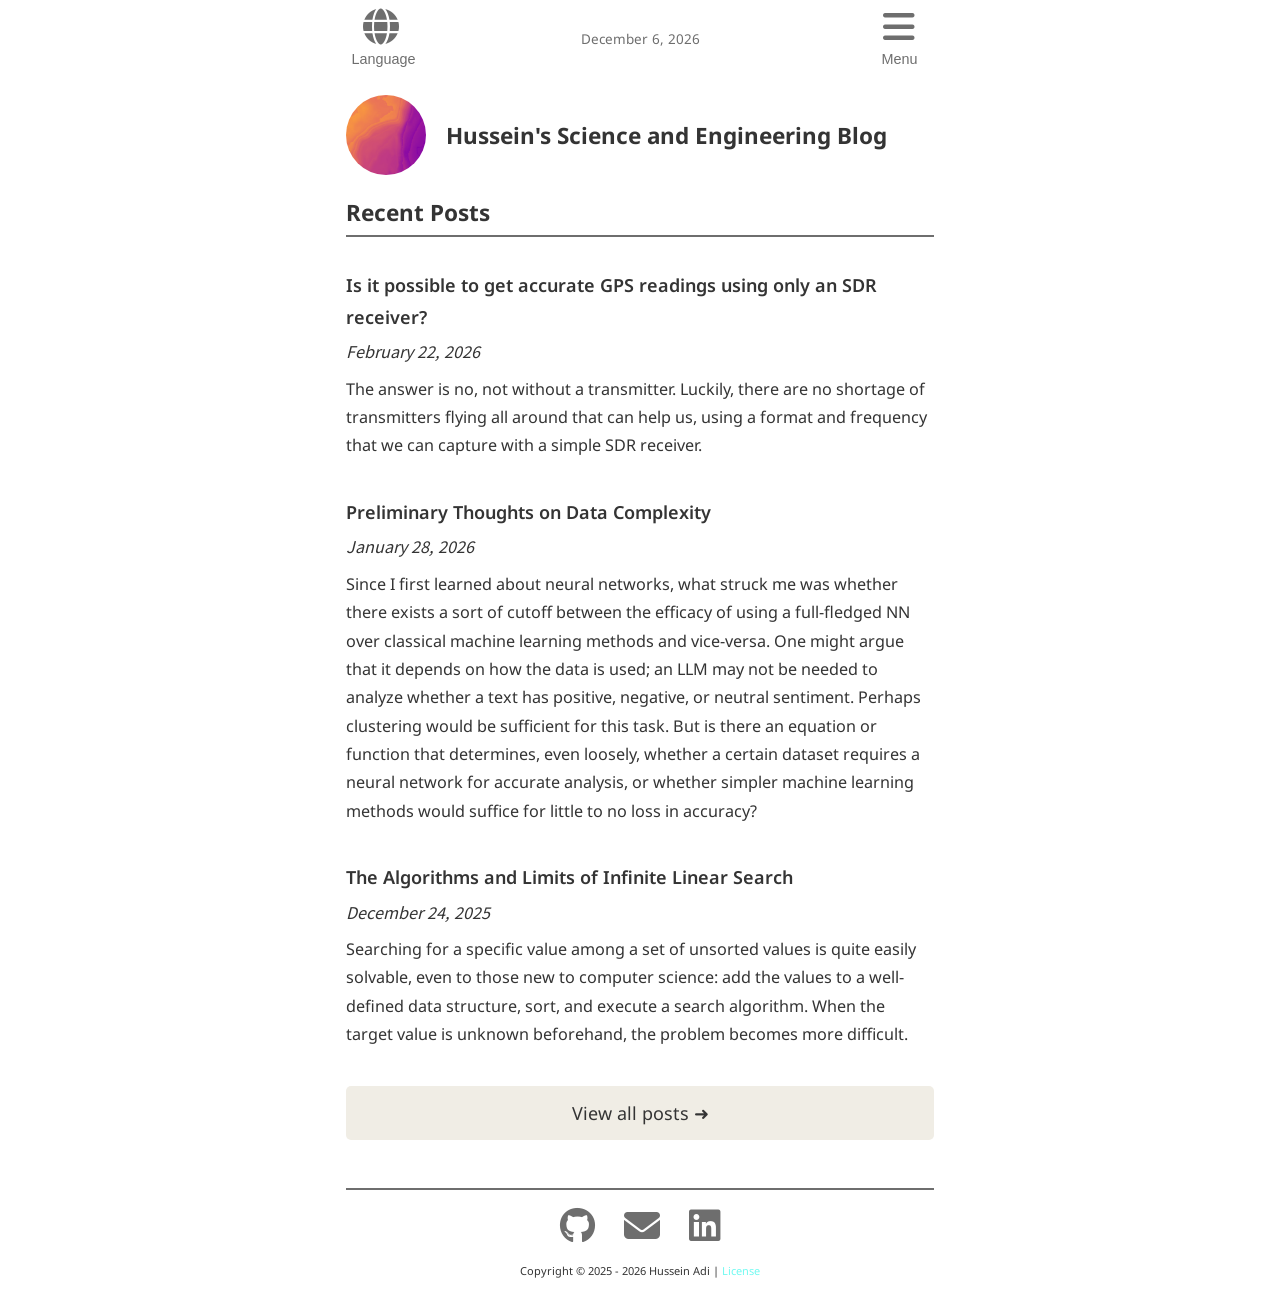
==== commit 53a8be6d: "Typo fix, other fixes." ====
--- a/index.html
+++ b/index.html
@@ -45,7 +45,7 @@
 
     <a href="/">
       <div id="site-date" class="site-date">
-        <!-- February 22, 2026 -->
+        <!-- March 01, 2026 -->
       </div>
     </a>
     
@@ -113,7 +113,7 @@
           </div> -->
         <div class="post-homecard-text">
               <h2 class="post-homecard-title">
-                Is it possible get accurate GPS readings using only an SDR receiver?
+                Is it possible to get accurate GPS readings using only an SDR receiver?
                 
               </h2>
               <p>
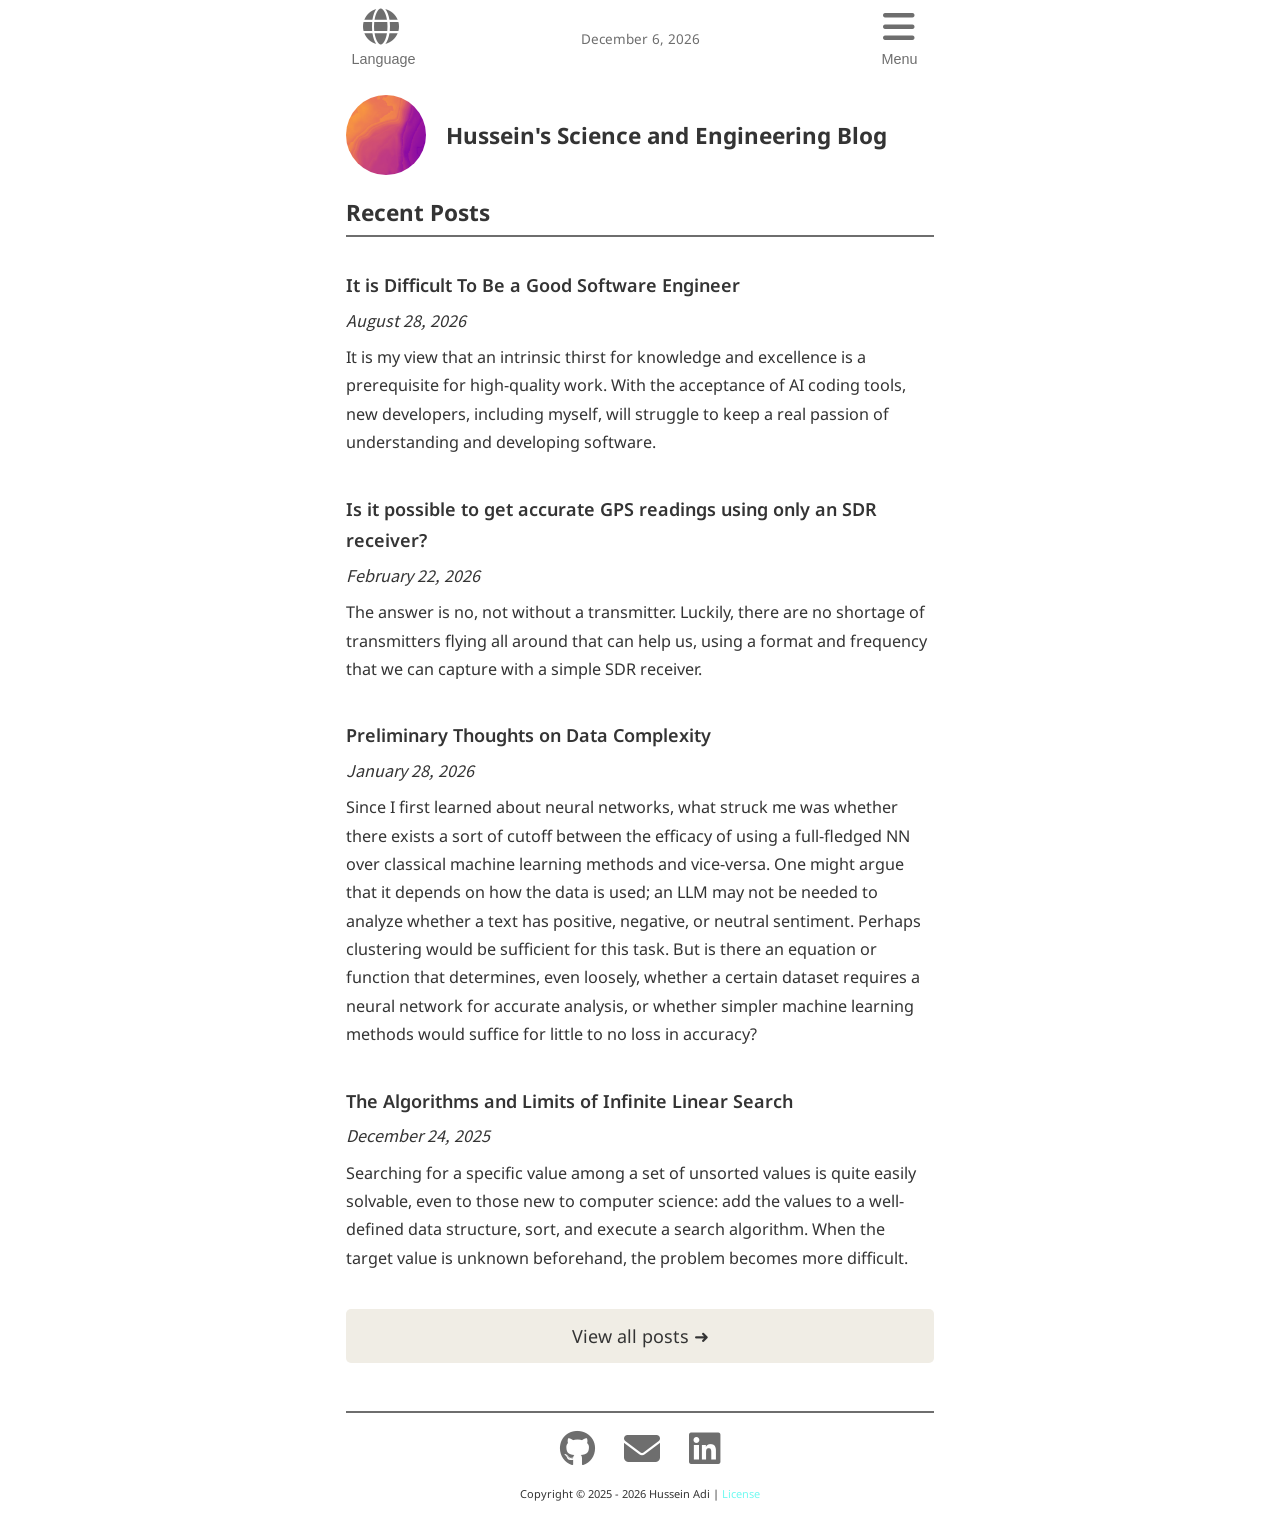
==== commit 589cc97a: "New August 28 post." ====
--- a/index.html
+++ b/index.html
@@ -45,7 +45,7 @@
 
     <a href="/">
       <div id="site-date" class="site-date">
-        <!-- March 01, 2026 -->
+        <!-- August 28, 2026 -->
       </div>
     </a>
     
@@ -106,6 +106,25 @@
   
 
     
+    <a href="/2026/08/28/it-is-difficult-to-be-a-good-software-engineer.html">
+      <div class="post-homecard">
+          <!-- <div class="post-homecard-image"
+          style="">
+          </div> -->
+        <div class="post-homecard-text">
+              <h2 class="post-homecard-title">
+                It is Difficult To Be a Good Software Engineer
+                
+              </h2>
+              <p>
+                  <!-- 2026-08-28 -->
+                  <i>August 28, 2026</i>
+              </p>
+              <p class="show-on-large">It is my view that an intrinsic thirst for knowledge and excellence is a prerequisite for high-quality work. With the acceptance of AI coding tools, new developers, including myself, will struggle to keep a real passion of understanding and developing software.</p>
+        </div>
+      </div>
+    </a>
+    
     <a href="/2026/02/22/avia-gps-coordinates-from-sdr-I.html">
       <div class="post-homecard">
           <!-- <div class="post-homecard-image"
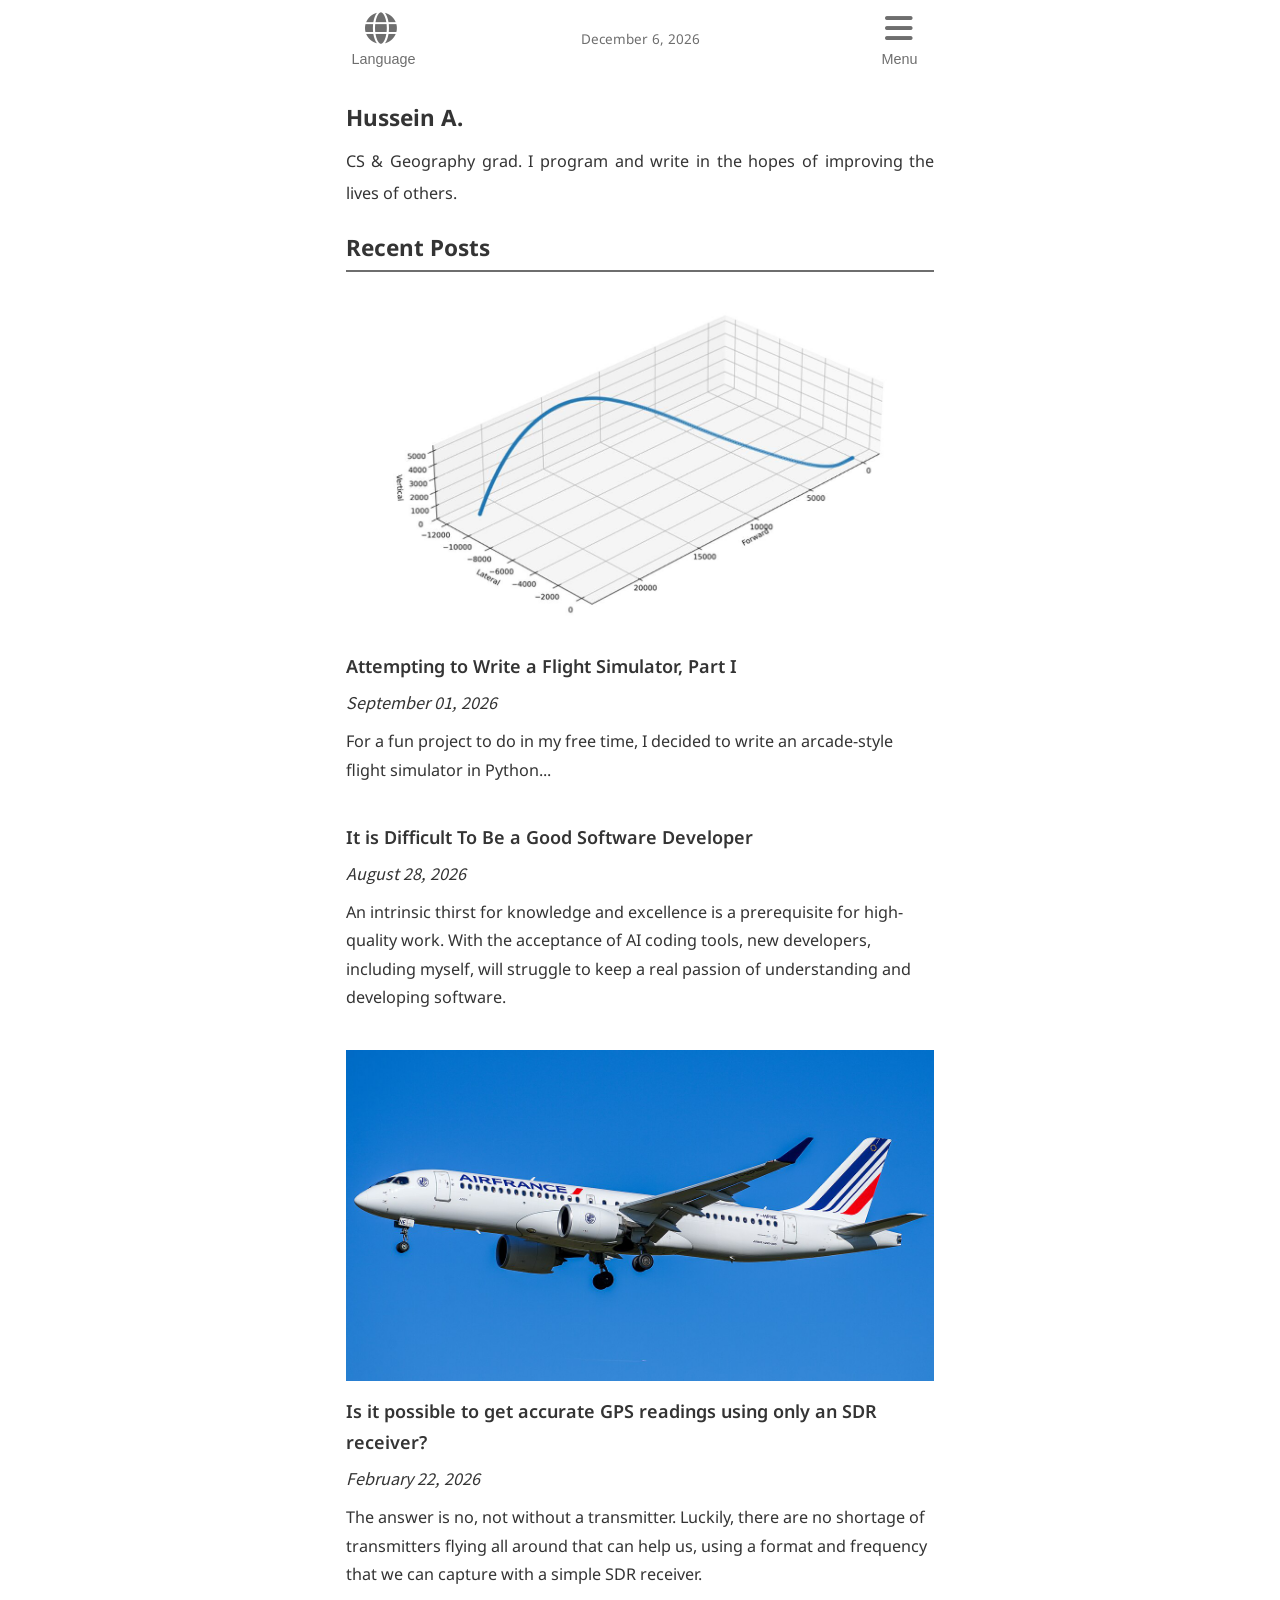
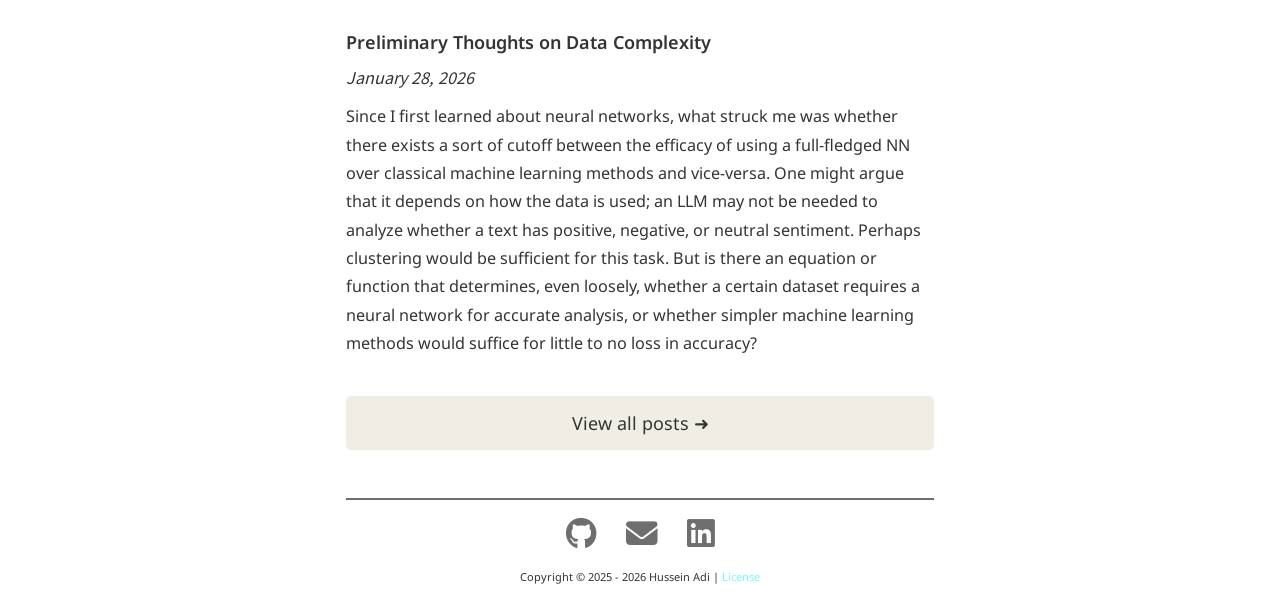
==== commit 157b2eec: "New post September 1." ====
--- a/index.html
+++ b/index.html
@@ -45,7 +45,7 @@
 
     <a href="/">
       <div id="site-date" class="site-date">
-        <!-- August 28, 2026 -->
+        <!-- September 01, 2026 -->
       </div>
     </a>
     
@@ -84,16 +84,25 @@
     <section id="content">
 
         <div id="photo-title-container">
-        <div class="avatar"
+        <!-- <div class="avatar"
         style="background-image: url('/assets/images/image.png');">
-        </div>
+        </div> -->
         <h1 id="avatar-title">
-        Hussein's Science and Engineering Blog
+        Hussein A.
         <br>
         
         </h1>
 </div>
 
+        <div style="text-align: justify;" class="serif">
+            <!-- BEGIN MARKDOWN -->
+
+<p>CS &amp; Geography grad. I program and write in the hopes of improving the lives of others.</p>
+
+<!-- END MARKDOWN -->
+
+        </div>
+
         <!--  -->
 
 
@@ -106,30 +115,55 @@
   
 
     
+    <a href="/2026/09/01/writing-a-flight-simulator-part-I.html">
+      <div class="post-homecard">
+          
+
+          <img src="/assets/images/posts/2026-08-29-writing-a-flight-simulator-part-I-I/sim.jpg" alt="" style="display: block; width: 100%; height: auto; margin-bottom: 15px;">
+          <!-- <div class="post-homecard-image"
+          style="background: url('/assets/images/posts/2026-08-29-writing-a-flight-simulator-part-I-I/sim.jpg') center / cover no-repeat;">
+          </div> -->
+          
+        <div class="post-homecard-text">
+              <h2 class="post-homecard-title">
+                Attempting to Write a Flight Simulator, Part I
+                
+              </h2>
+              <p>
+                  <!-- 2026-09-01 -->
+                  <i>September 01, 2026</i>
+              </p>
+              <p class="show-on-large">For a fun project to do in my free time, I decided to write an arcade-style flight simulator in Python...</p>
+        </div>
+      </div>
+    </a>
+    
     <a href="/2026/08/28/it-is-difficult-to-be-a-good-software-engineer.html">
       <div class="post-homecard">
-          <!-- <div class="post-homecard-image"
-          style="">
-          </div> -->
-        <div class="post-homecard-text">
-              <h2 class="post-homecard-title">
-                It is Difficult To Be a Good Software Engineer
+          
+        <div class="post-homecard-text">
+              <h2 class="post-homecard-title">
+                It is Difficult To Be a Good Software Developer
                 
               </h2>
               <p>
                   <!-- 2026-08-28 -->
                   <i>August 28, 2026</i>
               </p>
-              <p class="show-on-large">It is my view that an intrinsic thirst for knowledge and excellence is a prerequisite for high-quality work. With the acceptance of AI coding tools, new developers, including myself, will struggle to keep a real passion of understanding and developing software.</p>
+              <p class="show-on-large">An intrinsic thirst for knowledge and excellence is a prerequisite for high-quality work. With the acceptance of AI coding tools, new developers, including myself, will struggle to keep a real passion of understanding and developing software.</p>
         </div>
       </div>
     </a>
     
     <a href="/2026/02/22/avia-gps-coordinates-from-sdr-I.html">
       <div class="post-homecard">
+          
+
+          <img src="/assets/images/posts/avia-gps-coordinates-from-I/cseries.jpg" alt="" style="display: block; width: 100%; height: auto; margin-bottom: 15px;">
           <!-- <div class="post-homecard-image"
-          style="">
+          style="background: url('/assets/images/posts/avia-gps-coordinates-from-I/cseries.jpg') center / cover no-repeat;">
           </div> -->
+          
         <div class="post-homecard-text">
               <h2 class="post-homecard-title">
                 Is it possible to get accurate GPS readings using only an SDR receiver?
@@ -146,9 +180,7 @@
     
     <a href="/2026/01/28/cs-dta-preliminary-thoughts-on-data-complexity-I.html">
       <div class="post-homecard">
-          <!-- <div class="post-homecard-image"
-          style="">
-          </div> -->
+          
         <div class="post-homecard-text">
               <h2 class="post-homecard-title">
                 Preliminary Thoughts on Data Complexity
@@ -159,25 +191,6 @@
                   <i>January 28, 2026</i>
               </p>
               <p class="show-on-large">Since I first learned about neural networks, what struck me was whether there exists a sort of cutoff between the efficacy of using a full-fledged NN over classical machine learning methods and vice-versa. One might argue that it depends on how the data is used; an LLM may not be needed to analyze whether a text has positive, negative, or neutral sentiment. Perhaps clustering would be sufficient for this task. But is there an equation or function that determines, even loosely, whether a certain dataset requires a neural network for accurate analysis, or whether simpler machine learning methods would suffice for little to no loss in accuracy?</p>
-        </div>
-      </div>
-    </a>
-    
-    <a href="/2025/12/24/cs-dsa-infinite-linear-search-I.html">
-      <div class="post-homecard">
-          <!-- <div class="post-homecard-image"
-          style="">
-          </div> -->
-        <div class="post-homecard-text">
-              <h2 class="post-homecard-title">
-                The Algorithms and Limits of Infinite Linear Search
-                
-              </h2>
-              <p>
-                  <!-- 2025-12-24 -->
-                  <i>December 24, 2025</i>
-              </p>
-              <p class="show-on-large">Searching for a specific value among a set of unsorted values is quite easily solvable, even to those new to computer science: add the values to a well-defined data structure, sort, and execute a search algorithm. When the target value is unknown beforehand, the problem becomes more difficult.</p>
         </div>
       </div>
     </a>
--- a/assets/css/main.css
+++ b/assets/css/main.css
@@ -1 +1 @@
-.card-blog-preview{margin:25px 0}.pagination{display:flex;flex-direction:row;justify-content:space-between;width:100%}.pagination-item-wrapper{padding:0;width:33%;text-align:center}.spacer-pagination-bottom{height:10vh}li{list-style:none}.post-image{max-width:100%;height:auto;display:block}.post-title{font-weight:600}.post-content>p>img{display:block;margin:auto;max-width:100%}:root{--language-font-size-base: 1rem;--header-font-size-base: 20px;--introduction-header-font-size: 1.25rem;--card-header-font-size: 1.1rem;--fs-lang: 1rem;font-size:16px;--border-radius-a0: 5px;--body-padding: 18px;--lh-small: 1.75;--clr-bg-a0: #ffffff;--clr-bg-a1: #e1e1e1;--clr-surface-a0: #f0ede5;--clr-link-green: #72faf1;--clr-border-a0: #d3d3d3;--clr-font-a0: #1e1e1e;--clr-font-a0: #343434;--clr-font-a1: #6e6e6e;--clr-icon-a1: #6e6e6e;color-scheme:light dark}html{height:100%;width:100%;margin:0;padding:0;font-size:16px;font-family:"Noto Sans", "Noto Sans JP", "Noto Sans Arabic", sans-serif;font-optical-sizing:auto;font-style:normal;line-height:2;background-color:var(--clr-bg-a0);scroll-behavior:smooth;color:var(--clr-font-a0)}a{text-decoration:none;color:var(--clr-link-green);color:var(--clr-font-a0);padding:0;margin:0}h1,h2,h3,h4,h5,h6,.h1,.h2,.h3,.h4,.h5,.h6{margin-top:0;margin-bottom:0;color:var(--clr-font-a0);font-weight:600}.highlight table td{padding:5px}.highlight table pre{margin:0}.highlight .c,.highlight .ch,.highlight .cd,.highlight .cpf{color:#5e5d83;font-style:italic}.highlight .cm{color:#5e5d83;font-style:italic}.highlight .c1{color:#5e5d83;font-style:italic}.highlight .cp{color:#465457;font-weight:bold}.highlight .cs{color:#465457;font-weight:bold;font-style:italic}.highlight .err{color:#f8f8f2;background-color:#403d3d}.highlight .gi{color:#a6e22e}.highlight .gd{color:#f92672}.highlight .ge{color:#1b1d1e;font-style:italic}.highlight .gr{color:#f92672}.highlight .gt{color:#f92672}.highlight .gh{color:#403d3d}.highlight .go{color:#403d3d}.highlight .gp{color:#66d9ef}.highlight .gs{font-weight:bold}.highlight .gu{color:#465457}.highlight .k,.highlight .kv{color:#66d9ef;font-weight:bold}.highlight .kc{color:#66d9ef;font-weight:bold}.highlight .kd{color:#66d9ef;font-weight:bold}.highlight .kp{color:#66d9ef;font-weight:bold}.highlight .kr{color:#66d9ef;font-weight:bold}.highlight .kt{color:#66d9ef;font-weight:bold}.highlight .kn{color:#f92672;font-weight:bold}.highlight .ow{color:#f92672;font-weight:bold}.highlight .o{color:#f92672;font-weight:bold}.highlight .mf{color:#af87ff}.highlight .mh{color:#af87ff}.highlight .il{color:#af87ff}.highlight .mi{color:#af87ff}.highlight .mo{color:#af87ff}.highlight .m,.highlight .mb,.highlight .mx{color:#af87ff}.highlight .se{color:#af87ff}.highlight .sb{color:#d7d787}.highlight .sc{color:#d7d787}.highlight .sd{color:#d7d787}.highlight .s2{color:#d7d787}.highlight .sh{color:#d7d787}.highlight .si{color:#d7d787}.highlight .sx{color:#d7d787}.highlight .sr{color:#d7d787}.highlight .s1{color:#d7d787}.highlight .ss{color:#d7d787}.highlight .s,.highlight .sa,.highlight .dl{color:#d7d787}.highlight .na{color:#a6e22e}.highlight .nc{color:#a6e22e;font-weight:bold}.highlight .nd{color:#a6e22e;font-weight:bold}.highlight .ne{color:#a6e22e;font-weight:bold}.highlight .nf,.highlight .fm{color:#a6e22e;font-weight:bold}.highlight .no{color:#66d9ef}.highlight .bp{color:#f8f8f2}.highlight .nb{color:#f8f8f2}.highlight .ni{color:#f8f8f2}.highlight .nn{color:#f8f8f2}.highlight .vc{color:#f8f8f2}.highlight .vg{color:#f8f8f2}.highlight .vi{color:#f8f8f2}.highlight .nv,.highlight .vm{color:#f8f8f2}.highlight .w{color:#f8f8f2}.highlight .nl{color:#f8f8f2;font-weight:bold}.highlight .nt{color:#f92672}.highlight{color:#f8f8f2;background-color:#1b1d1e}code{max-width:100%;text-wrap-mode:wrap}.language-toggle{background:none;border:none;color:var(--clr-icon-a1);cursor:pointer;font-size:2rem;width:70px}i.fas,i.fab{font-size:2rem}.language-menu{position:absolute;top:50px;left:var(--body-padding);border-radius:6px;box-shadow:0 4px 10px rgba(0,0,0,0.2);max-height:0;opacity:0;overflow:hidden;transition:all 0.3s ease;z-index:999;background-color:var(--clr-bg-a0)}.language-menu ul{list-style:none;margin:0;padding:0.5rem 0}.language-menu li a{display:block;padding:0.5rem 1rem;text-decoration:none;transition:all 0.05s ease-in-out;color:var(--clr-font-a0)}.language-menu li a:hover{background-color:#f0f0f0}.burger{background:none;border:none;font-size:2rem;color:var(--clr-icon-a1);cursor:pointer;width:70px}.fullscreen-menu{position:fixed;top:0;left:0;height:100vh;width:100%;background-color:white;color:var(--clr-font-a0);display:flex;align-items:center;justify-content:center;transform:translateY(-100%);transition:transform 0.4s ease-in-out;z-index:900}.fullscreen-menu ul{list-style:none;padding:0;text-align:center}.fullscreen-menu li{margin:1rem 0}.fullscreen-menu a{color:var(--clr-font-a0);text-decoration:none;font-size:1.5rem;transition:all 0.3s ease-in-out}.fullscreen-menu a:hover{color:#72faf1}body.language-open .language-menu{max-height:300px;opacity:1}body.menu-open .fullscreen-menu{transform:translateY(0)}.menu-icon-label{margin-top:2px;font-size:0.8rem}.site-date{text-align:center;font-size:0.75rem;padding-top:4px;flex:1;color:var(--clr-font-a1)}.footer-spacer{height:30px;width:100%}.icon{margin:0 12px;font-size:22px;color:var(--clr-icon-a1)}.icon-container{text-align:center;margin:1rem 0 0 0}body{min-height:100dvh;padding:0;margin:0;padding-left:var(--body-padding);padding-right:var(--body-padding);color:var(--clr-font-a0);overflow-x:hidden;scroll-behavior:smooth;scrollbar-gutter:stable;display:flex;flex-direction:column;flex:1}h1{margin:0;font-weight:700;font-size:var(--introduction-header-font-size);color:var(--clr-font-a0);position:relative}h2{margin:0;font-weight:600;font-size:var(--fs-home-card-header);color:var(--clr-font-a0)}p{font-weight:400;font-size:0.9rem;color:var(--clr-font-a0);position:relative;margin:0;padding-top:4px;padding-bottom:4px}p.jp{font-weight:400;letter-spacing:2px}.nav{position:fixed;top:0;left:0;width:100%;display:flex;flex-direction:column;justify-content:center;background-color:var(--sheer-bg);backdrop-filter:blur(20px);-webkit-backdrop-filter:blur(20px);z-index:1000}.nav-inner{display:flex;align-items:center;justify-content:space-between;padding-left:var(--body-padding);padding-right:var(--body-padding);height:64px}section#content{box-sizing:border-box;height:100%;width:100%;padding-top:75px;padding-bottom:50px;display:flex;flex-direction:column;flex:1}#photo-title-container{display:flex;flex-direction:row;margin-bottom:20px;margin-top:30px}.avatar{width:70px;height:70px;border-radius:50%;background-size:cover;background-position:left;background-repeat:no-repeat;display:inline-block;margin-right:20px;flex-shrink:0}#avatar-title{margin:auto 0}li.language-selector-item{padding-left:5px;padding-right:5px}.hline-grey{min-height:2px;height:2px;padding:0;margin:0;background-color:var(--clr-icon-a1)}.spacer{height:20vh;width:100%}.lower-button{margin:1rem auto;padding:0.5rem 1rem;background-color:var(--clr-surface-a0);border-radius:var(--border-radius-a0);font-size:var(--fs-home-card-header);text-align:center}body.language-open .language-menu{max-height:300px;opacity:1}body.menu-open .fullscreen-menu{transform:translateY(0)}.green-link-text{color:var(--clr-link-green)}.post-homecard{margin:2rem 0}@media (min-width: 992px){:root{font-size:18px;--body-padding: clamp(140px, 27vw, 4000px)}body{padding-left:var(--body-padding);padding-right:var(--body-padding)}section#content{padding-top:85px;padding-bottom:30px}.nav-inner{padding-top:5px}.vertical-section{padding-top:16px}#photo-title-container{margin-top:10px;margin-bottom:15px}.avatar{height:80px;width:80px}.post-homecard{margin:1.85rem 0;line-height:var(--lh-small)}}
+.card-blog-preview{margin:25px 0}.pagination{display:flex;flex-direction:row;justify-content:space-between;width:100%}.pagination-item-wrapper{padding:0;width:33%;text-align:center}.spacer-pagination-bottom{height:10vh}li{list-style:none}.post-image{max-width:100%;height:auto;display:block}.post-title{font-weight:600}.post-content>p>img{display:block;margin:auto;max-width:100%}:root{--language-font-size-base: 1rem;--header-font-size-base: 20px;--introduction-header-font-size: 1.25rem;--card-header-font-size: 1.1rem;--fs-lang: 1rem;font-size:16px;--border-radius-a0: 5px;--body-padding: 18px;--lh-small: 1.75;--clr-bg-a0: #ffffff;--clr-bg-a1: #e1e1e1;--clr-surface-a0: #f0ede5;--clr-link-green: #72faf1;--clr-border-a0: #d3d3d3;--clr-font-a0: #1e1e1e;--clr-font-a0: #343434;--clr-font-a1: #6e6e6e;--clr-icon-a1: #6e6e6e;color-scheme:light dark}html{height:100%;width:100%;margin:0;padding:0;font-size:16px;font-family:"Noto Sans", "Noto Sans JP", "Noto Sans Arabic", sans-serif;font-optical-sizing:auto;font-style:normal;line-height:2;background-color:var(--clr-bg-a0);scroll-behavior:smooth;color:var(--clr-font-a0)}a{text-decoration:none;color:var(--clr-link-green);color:var(--clr-font-a0);padding:0;margin:0}h1,h2,h3,h4,h5,h6,.h1,.h2,.h3,.h4,.h5,.h6{margin-top:0;margin-bottom:0;color:var(--clr-font-a0);font-weight:600}.highlight table td{padding:5px}.highlight table pre{margin:0}.highlight .c,.highlight .ch,.highlight .cd,.highlight .cpf{color:#5e5d83;font-style:italic}.highlight .cm{color:#5e5d83;font-style:italic}.highlight .c1{color:#5e5d83;font-style:italic}.highlight .cp{color:#465457;font-weight:bold}.highlight .cs{color:#465457;font-weight:bold;font-style:italic}.highlight .err{color:#f8f8f2;background-color:#403d3d}.highlight .gi{color:#a6e22e}.highlight .gd{color:#f92672}.highlight .ge{color:#1b1d1e;font-style:italic}.highlight .gr{color:#f92672}.highlight .gt{color:#f92672}.highlight .gh{color:#403d3d}.highlight .go{color:#403d3d}.highlight .gp{color:#66d9ef}.highlight .gs{font-weight:bold}.highlight .gu{color:#465457}.highlight .k,.highlight .kv{color:#66d9ef;font-weight:bold}.highlight .kc{color:#66d9ef;font-weight:bold}.highlight .kd{color:#66d9ef;font-weight:bold}.highlight .kp{color:#66d9ef;font-weight:bold}.highlight .kr{color:#66d9ef;font-weight:bold}.highlight .kt{color:#66d9ef;font-weight:bold}.highlight .kn{color:#f92672;font-weight:bold}.highlight .ow{color:#f92672;font-weight:bold}.highlight .o{color:#f92672;font-weight:bold}.highlight .mf{color:#af87ff}.highlight .mh{color:#af87ff}.highlight .il{color:#af87ff}.highlight .mi{color:#af87ff}.highlight .mo{color:#af87ff}.highlight .m,.highlight .mb,.highlight .mx{color:#af87ff}.highlight .se{color:#af87ff}.highlight .sb{color:#d7d787}.highlight .sc{color:#d7d787}.highlight .sd{color:#d7d787}.highlight .s2{color:#d7d787}.highlight .sh{color:#d7d787}.highlight .si{color:#d7d787}.highlight .sx{color:#d7d787}.highlight .sr{color:#d7d787}.highlight .s1{color:#d7d787}.highlight .ss{color:#d7d787}.highlight .s,.highlight .sa,.highlight .dl{color:#d7d787}.highlight .na{color:#a6e22e}.highlight .nc{color:#a6e22e;font-weight:bold}.highlight .nd{color:#a6e22e;font-weight:bold}.highlight .ne{color:#a6e22e;font-weight:bold}.highlight .nf,.highlight .fm{color:#a6e22e;font-weight:bold}.highlight .no{color:#66d9ef}.highlight .bp{color:#f8f8f2}.highlight .nb{color:#f8f8f2}.highlight .ni{color:#f8f8f2}.highlight .nn{color:#f8f8f2}.highlight .vc{color:#f8f8f2}.highlight .vg{color:#f8f8f2}.highlight .vi{color:#f8f8f2}.highlight .nv,.highlight .vm{color:#f8f8f2}.highlight .w{color:#f8f8f2}.highlight .nl{color:#f8f8f2;font-weight:bold}.highlight .nt{color:#f92672}.highlight{color:#f8f8f2;background-color:#1b1d1e}code{max-width:100%;text-wrap-mode:wrap}.language-toggle{background:none;border:none;color:var(--clr-icon-a1);cursor:pointer;font-size:2rem;width:70px}i.fas,i.fab{font-size:1.75rem}.language-menu{position:absolute;top:50px;left:var(--body-padding);border-radius:6px;box-shadow:0 4px 10px rgba(0,0,0,0.2);max-height:0;opacity:0;overflow:hidden;transition:all 0.3s ease;z-index:999;background-color:var(--clr-bg-a0)}.language-menu ul{list-style:none;margin:0;padding:0.5rem 0}.language-menu li a{display:block;padding:0.5rem 1rem;text-decoration:none;transition:all 0.05s ease-in-out;color:var(--clr-font-a0)}.language-menu li a:hover{background-color:#f0f0f0}.burger{background:none;border:none;font-size:2rem;color:var(--clr-icon-a1);cursor:pointer;width:70px}.fullscreen-menu{position:fixed;top:0;left:0;height:100vh;width:100%;background-color:white;color:var(--clr-font-a0);display:flex;align-items:center;justify-content:center;transform:translateY(-100%);transition:transform 0.4s ease-in-out;z-index:900}.fullscreen-menu ul{list-style:none;padding:0;text-align:center}.fullscreen-menu li{margin:1rem 0}.fullscreen-menu a{color:var(--clr-font-a0);text-decoration:none;font-size:1.5rem;transition:all 0.3s ease-in-out}.fullscreen-menu a:hover{color:#72faf1}body.language-open .language-menu{max-height:300px;opacity:1}body.menu-open .fullscreen-menu{transform:translateY(0)}.menu-icon-label{margin-top:2px;font-size:0.8rem}.site-date{text-align:center;font-size:0.75rem;padding-top:4px;flex:1;color:var(--clr-font-a1)}.footer-spacer{height:30px;width:100%}.icon{margin:0 12px;font-size:22px;color:var(--clr-icon-a1)}.icon-container{text-align:center;margin:1rem 0 0 0}body{min-height:100dvh;padding:0;margin:0;padding-left:var(--body-padding);padding-right:var(--body-padding);color:var(--clr-font-a0);overflow-x:hidden;scroll-behavior:smooth;scrollbar-gutter:stable;display:flex;flex-direction:column;flex:1}h1{margin:0;font-weight:700;font-size:var(--introduction-header-font-size);color:var(--clr-font-a0);position:relative}h2{margin:0;font-weight:600;font-size:var(--fs-home-card-header);color:var(--clr-font-a0)}p{font-weight:400;font-size:0.9rem;color:var(--clr-font-a0);position:relative;margin:0;padding-top:5px;padding-bottom:5px}p.jp{font-weight:400;letter-spacing:2px}.nav{position:fixed;top:0;left:0;width:100%;display:flex;flex-direction:column;justify-content:center;background-color:var(--sheer-bg);backdrop-filter:blur(20px);-webkit-backdrop-filter:blur(20px);z-index:1000}.nav-inner{display:flex;align-items:center;justify-content:space-between;padding-left:var(--body-padding);padding-right:var(--body-padding);height:64px}section#content{box-sizing:border-box;height:100%;width:100%;padding-top:75px;padding-bottom:50px;display:flex;flex-direction:column;flex:1}#photo-title-container{display:flex;flex-direction:row;margin-bottom:20px;margin-top:30px}.avatar{width:70px;height:70px;border-radius:50%;background-size:cover;background-position:left;background-repeat:no-repeat;display:inline-block;margin-right:20px;flex-shrink:0}#avatar-title{margin:auto 0}li.language-selector-item{padding-left:5px;padding-right:5px}.hline-grey{min-height:2px;height:2px;padding:0;margin:0;background-color:var(--clr-icon-a1)}.spacer{height:20vh;width:100%}.lower-button{margin:1rem auto;padding:0.5rem 1rem;background-color:var(--clr-surface-a0);border-radius:var(--border-radius-a0);font-size:var(--fs-home-card-header);text-align:center}body.language-open .language-menu{max-height:300px;opacity:1}body.menu-open .fullscreen-menu{transform:translateY(0)}.green-link-text{color:var(--clr-link-green)}.post-homecard{margin:2rem 0}@media (min-width: 992px){:root{font-size:18px;--body-padding: clamp(140px, 27vw, 4000px)}body{padding-left:var(--body-padding);padding-right:var(--body-padding)}section#content{padding-top:85px;padding-bottom:30px}.nav-inner{padding-top:5px}.vertical-section{padding-top:16px}#photo-title-container{margin-top:10px;margin-bottom:0px}#posts-container{margin-top:10px}.avatar{height:80px;width:80px}.post-homecard{margin:1.85rem 0;line-height:var(--lh-small)}}
